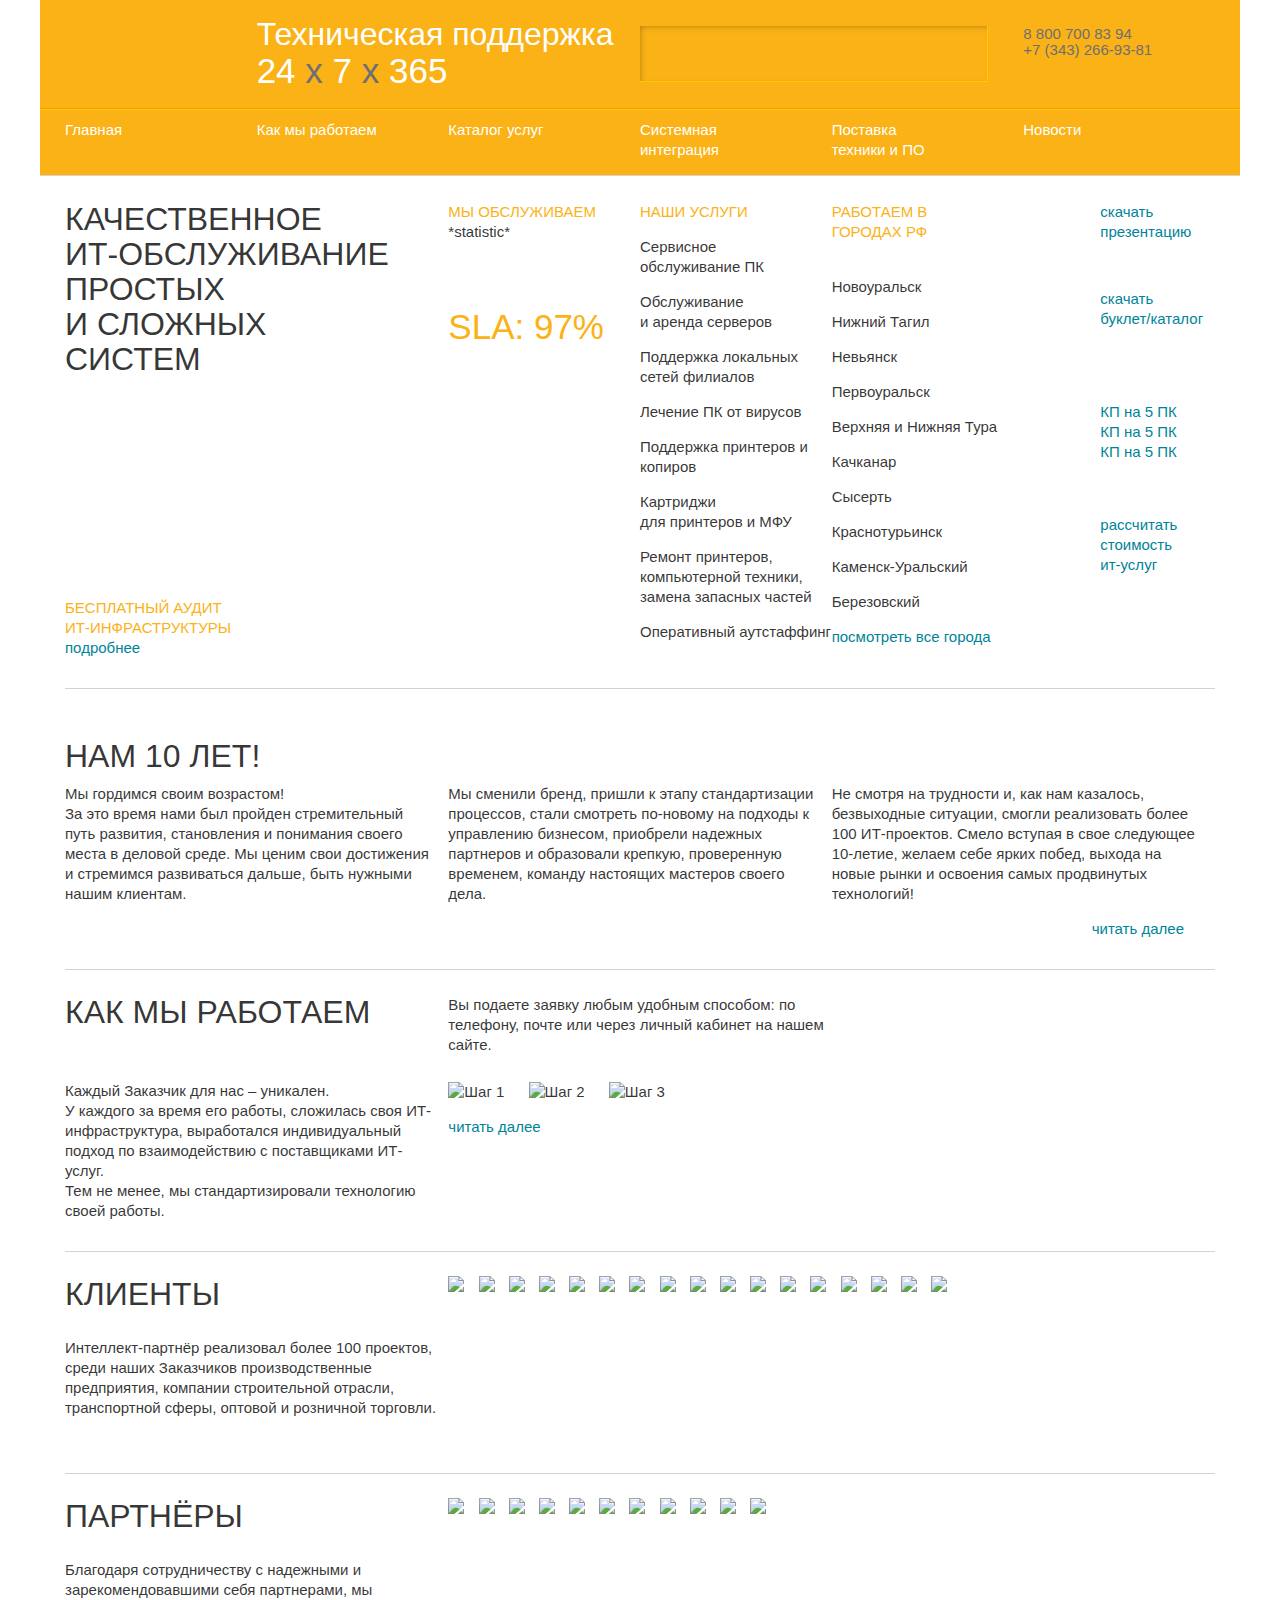
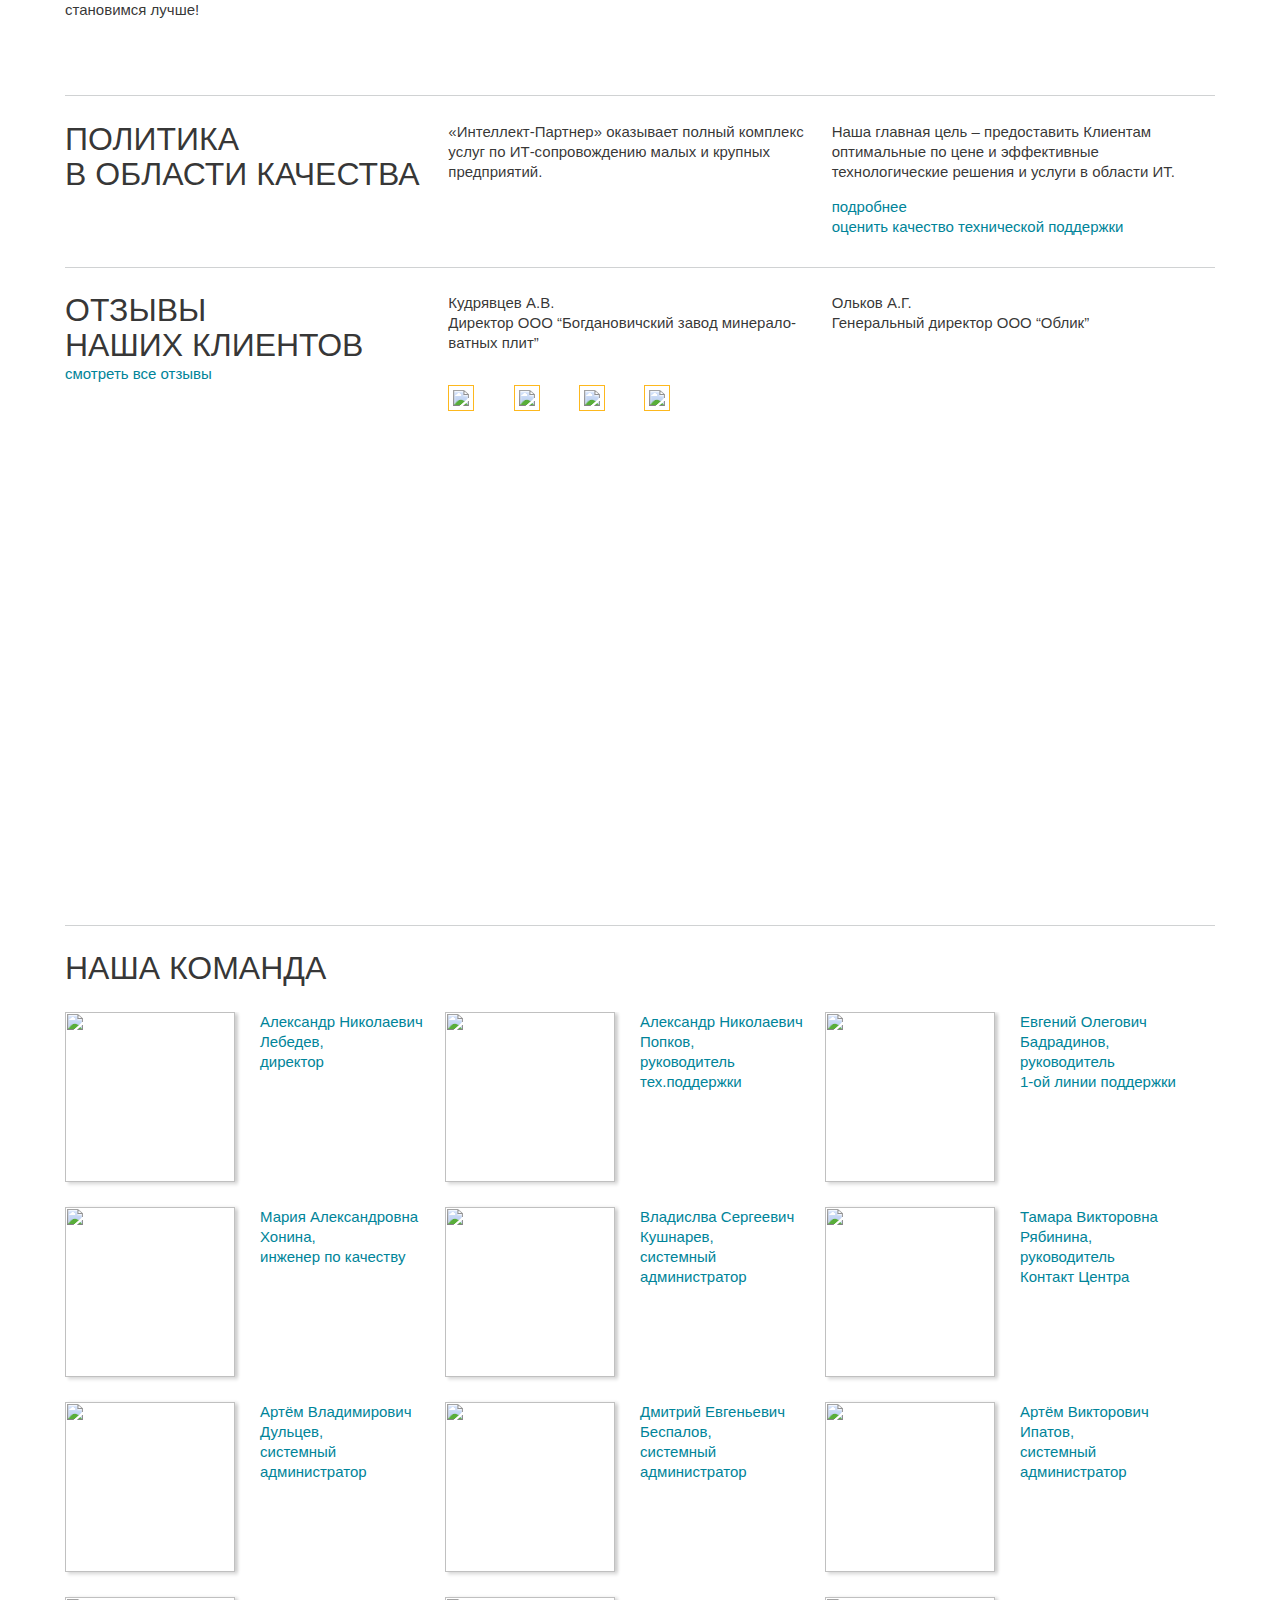
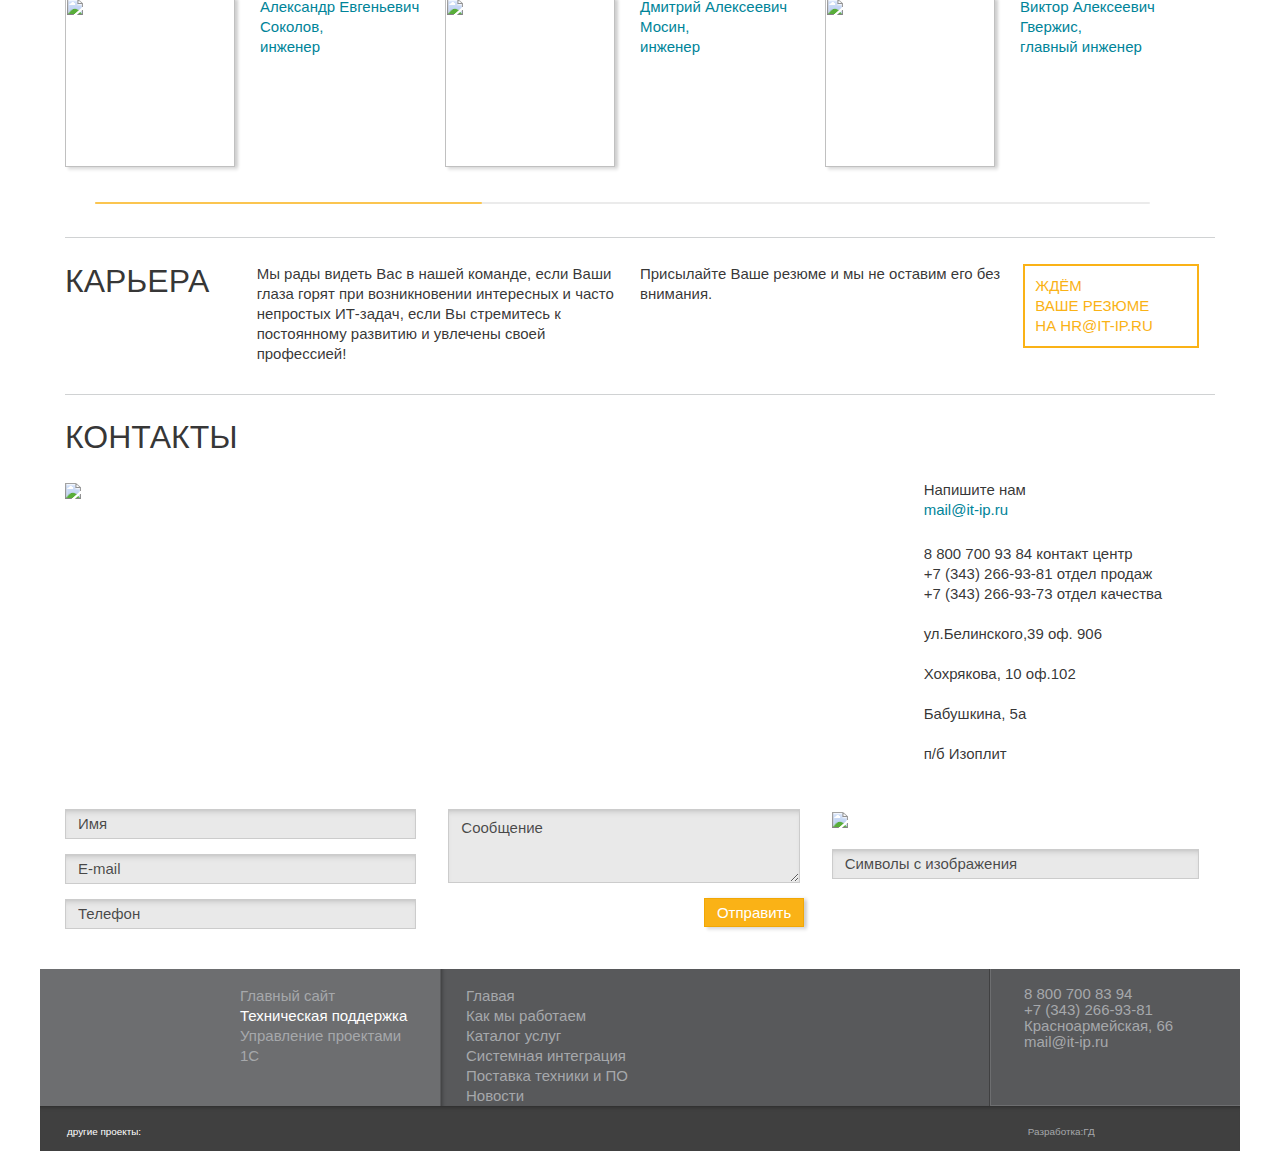
==== index.html @ 688768b2 "test_commit" ====
<!DOCTYPE html>
<html lang="RU">
<head>
  <meta charset="UTF-8">
  <meta name="description" content="">
  <meta name="author" content="">
  <title>It-Ip. Техническая поддержка</title>
  <link rel="shortcut icon" href="">
  <link rel="stylesheet" href="css/bootstrap.css">
  <link rel="stylesheet" href="css/jquery.mCustomScrollbar.css">
  <link rel="stylesheet" href="css/style.css">
  <link rel="stylesheet" href="http://maxcdn.bootstrapcdn.com/font-awesome/4.3.0/css/font-awesome.min.css">
  <link rel="stylesheet" href="css/lightbox.css">

  <!--[if IE]>
    <script src="https://cdn.jsdelivr.net/html5shiv/3.7.2/html5shiv.min.js"></script>
    <script src="https://cdn.jsdelivr.net/respond/1.4.2/respond.min.js"></script>
  <![endif]-->
</head>
<body>
<section>
<div class="container header">
 <div class="row">
   <div class="col-xs-2">
     <div class="logo"><a href=""><img src="img/logo.svg" alt=""></a></div>
   </div>
   <div class="col-xs-4">
    <div class="tittle_site">
     <h2>Техническая поддержка</h2>
     <h1>24 <span class="gray">x</span> 7 <span class="gray">x</span> 365</h1>
     </div>
   </div>
   <div class="col-xs-4">
     <div class="header_log"></div>
   </div>
   <div class="col-xs-2 gray">
     <div class="header_contacts">
        8 800 700 83 94<br>
        +7 (343) 266-93-81
     </div>
     <div class="header_social">
      <ul class="list-inline">
        <li><a class="icon_top" id="vk_top" href="https://vk.com/itipartner"></a></li>
        <li><a class="icon_top" id="fb_top" href="https://www.facebook.com/itip.partner"></a></li>
        <li><a class="icon_top" id="tw_top"  href="https://twitter.com/itipartner"></a></li>
      </ul>
   </div>
   </div>
 </div>
 </div> 
</section>
<nav>
 <div class="container navigation">
   <div class="row">
     <div class="col-xs-2"><a href="#">Главная</a></div>
     <div class="col-xs-2"><a href="#">Как мы работаем</a></div>
     <div class="col-xs-2"><a href="#">Каталог услуг</a></div>
     <div class="col-xs-2"><a href="#">Системная<br> интеграция</a></div>
     <div class="col-xs-2"><a href="#">Поставка <br> техники и ПО</a></div>
     <div class="col-xs-2"><a href="#">Новости</a></div>
   </div>
 </div>
</nav>
<main>
  <div class="container main_content ">
    <div class="row line">
      <div class="col-xs-4">
        <h2 class="text-uppercase">
          <span class="rotate">качественное, оперативное, умное, комплексное, быстрое</span><br>
          ит-обслуживание<br>
          простых <br>
          и сложных <br>
          систем<br>
       </h2>
       <div class="monitors"></div>
         <p class="text-uppercase gold">Бесплатный аудит<br>ИТ-Инфраструктуры<br>
            
      </p><a href="#">подробнее</a>
      </div>
      <div class="col-xs-2 we_service">
<!--       Веб метод, подставляющий количество организаций и т.д.-->
        
        <div class="tip">
          <p class="gold" class="pull-left"> МЫ ОБСЛУЖИВАЕМ
            <a href="#" data-trigger="focus" tabindex="0" role="button"  data-toggle="popover" data-placement="bottom" title="Заголовок" data-content="И тут будет текст, посвященный тыры пыры"><img src="img/question.png" alt=""></a>
          </p>
 
        </div>
        *statistic*
        <div class="tip"> 
          <h1 class="gold pull-left">SLA: 97% 
            <a href="#" data-trigger="focus" tabindex="0" role="button"  data-toggle="popover" data-placement="bottom" title="Мы работаем на основе норм и стандартов SLA -" data-content="правообразующего документа, закрепляющего партнерство между клиентом и поставщиком услуг."><img src="img/question.png" alt=""></a>
          </h1>
          
        </div> 
      </div>
      <div class="col-xs-2 our_services">
        <p class="text-uppercase gold"> наши услуги</p>
        <ul class="list-unstyled">
          <li>Сервисное<br> обслуживание ПК </li>
          <li>
          Обслуживание<br> и аренда серверов 
          </li>
          <li>Поддержка локальных<br>сетей филиалов</li>
          <li>Лечение ПК от вирусов </li>
          <li>Поддержка принтеров и копиров </li>
          <li>Картриджи<br> для принтеров и МФУ</li>
          <li>Ремонт принтеров, компьютерной техники,<br> замена запасных частей</li>
          <li>Оперативный аутстаффинг</li>
        </ul>
      </div>
      <div class="col-xs-2">
        <div class="our_cities">
         <p class="text-uppercase gold">Работаем в<br> городах РФ  </p><br>
          <ul class="list-unstyled">
            <li>Новоуральск</li> 
            <li>Нижний Тагил</li> 
            <li>Невьянск</li> 
            <li>Первоуральск</li> 
            <li>Верхняя и Нижняя Тура</li>
            <li>Качканар</li> 
            <li>Сысерть</li> 
            <li>Краснотурьинск</li> 
            <li>Каменск-Уральский</li>
            <li>Березовский</li>
            <li><a href="#">посмотреть все города</a></li>           
          </ul>
        </div>
      </div>
      <div class="col-xs-2">
        <div class="offers_links">
          <div class="row">
            <div id="dwn_pres"></div>
            <a href="#">скачать<br> презентацию</a>
          </div>
          <div class="row dwn_text">
            <div id="dwn_ctlg"></div>
            <a href="#">скачать<br> буклет/каталог</a>
          </div>
          <div class="row dwn_text">
            <div id="dwn_kp"></div>
            <a href="#">КП на 5 ПК</a><br>
            <a href="#">КП на 5 ПК</a><br>
            <a href="#">КП на 5 ПК</a>
          </div>
          <div class="row dwn_text">
            <div id="dwn_calc"></div>
            <a href="calc.html">рассчитать<br>стоимость<br> ит-услуг</a>
          </div>
        </div>
      </div>  
    </div>
  </div>
  <div class="container">
    <div class="row main_content">
      <div class="col-xs-12">
        <h2 class="text-uppercase" style="padding-bottom:10px;">Нам 10 лет!</h2>
      </div> 
      <div class="row line">
        <div class="col-xs-4 gutter-right" >
        <p>Мы гордимся своим возрастом! <br>
За это время нами был пройден стремительный путь развития, становления и понимания своего места в деловой среде. Мы ценим свои достижения и стремимся развиваться дальше, быть нужными нашим клиентам.</p>
      </div>
      <div class="col-xs-4 gutter-right" >
        <p>Мы сменили бренд, пришли к этапу стандартизации процессов, стали смотреть по-новому на подходы к управлению бизнесом, приобрели надежных партнеров и образовали крепкую, проверенную временем, команду настоящих мастеров своего дела.</p>
      </div>
      <div class="col-xs-4 gutter-right">
        <p>Не смотря на трудности и, как нам казалось, 
безвыходные ситуации, смогли реализовать более 100 ИТ-проектов. Смело вступая в свое следующее 10-летие, желаем себе ярких побед, выхода на новые рынки и освоения самых продвинутых технологий!<br></p>
<p class="text-right read_next" style="margin-right: 15px;"><a href="#">читать далее</a></p>
          </div>
      </div>
    </div>
    <div class="row main_content">
      <div class="col-xs-4"><h2 class="text-uppercase">Как мы работаем</h2></div>
      <div class="col-xs-4"><p>Вы подаете заявку любым удобным способом: по телефону, 
почте или через личный кабинет на нашем сайте.</p></div>
    </div>
    <div class="row line">
      <div class="col-xs-4 gutter-right"><p>Каждый Заказчик для нас – уникален.<br> 
У каждого за время его работы, сложилась своя ИТ-инфраструктура, выработался индивидуальный подход по взаимодействию с поставщиками ИТ-услуг.<br> Тем не менее, мы стандартизировали технологию своей работы.</p>
      </div>
      <div class="col-xs-8">
       <div class="main_how_to">
          <img id="car" src="img/1-1.png" alt="Шаг 1">
          <img src="img/1-2.png" alt="Шаг 2">
          <img src="img/1-3.png" alt="Шаг 3">
       </div>
        <p class="read_next"><a href="#">читать далее</a></p>
      </div>
    </div>
    <div class="row main_content">
      <div class="col-xs-2">
        <h2 class="text-uppercase">Клиенты</h2>
      </div>
    </div>
    <div class="row line">
      <div class="col-xs-4">
        <p>Интеллект-партнёр реализовал более 100 проектов, среди наших Заказчиков производственные предприятия, компании строительной отрасли, транспортной сферы, оптовой и розничной торговли.</p>
      </div>
      <div class="col-xs-4">
        <div class="slider slider_small" class="content horizontal-images">
				<ul class="list-inline">
					<li><img src="img/clients/atomsk.png" /></li>
					<li><img src="img/clients/admin.png" /></li>
					<li><img src="img/clients/alba.png" /></li>
					<li><img src="img/clients/dm.png" /></li>
					<li><img src="img/clients/helios.png" /></li>
					<li><img src="img/clients/iz-s.png" /></li>
					<li><img src="img/clients/kanzler.png" /></li>
					<li><img src="img/clients/lux.png" /></li>
					<li><img src="img/clients/medlab.png" /></li>
					<li><img src="img/clients/metsnab.png" /></li>
					<li><img src="img/clients/omax.png" /></li>
					<li><img src="img/clients/sibur.png" /></li>
					<li><img src="img/clients/teplit.png" /></li>
					<li><img src="img/clients/tomasmunz.png" /></li>
					<li><img src="img/clients/topol-eko.png" /></li>
					<li><img src="img/clients/verno.png" /></li>
					<li><img src="img/clients/worldclass.png" /></li>
				</ul>
			</div>
      </div>
    </div>
    <div class="row main_content">
      <div class="col-xs-4">
        <h2 class="text-uppercase">Партнёры</h2>
      </div>
    </div>
    <div class="row line">
      <div class="col-xs-4">
        <p>Благодаря сотрудничеству с надежными и зарекомендовавшими себя партнерами, мы становимся лучше!</p>
      </div>
      <div class="col-xs-4">
        <div class="slider slider_small" class="content horizontal-images">
				<ul class="list-inline">
					<li><img src="img/partners/1c.png" /></li>
					<li><img src="img/partners/alfa.png" /></li>
					<li><img src="img/partners/beeline.png" /></li>
					<li><img src="img/partners/diadok.png" /></li>
					<li><img src="img/partners/grand.png" /></li>
					<li><img src="img/partners/kaspersky.png" /></li>
					<li><img src="img/partners/krona.png" /></li>
					<li><img src="img/partners/nag.png" /></li>
					<li><img src="img/partners/oracle.png" /></li>
					<li><img src="img/partners/skb.png" /></li>
					<li><img src="img/partners/yandex.png" /></li>
				</ul>
			</div>
      </div>
    </div>
    <div class="row main_content line">
      <div class="col-xs-4">
        <h2 class="text-uppercase">Политика <br> в области качества</h2>
      </div>
      <div class="col-xs-4 gutter-right"><p>«Интеллект-Партнер» оказывает полный комплекс услуг по ИТ-сопровождению малых и крупных предприятий.</p></div>
      <div class="col-xs-4 gutter-right"><p>Наша главная цель – предоставить Клиентам оптимальные по цене и эффективные технологические решения и услуги в области ИТ.<br> </p>
  <p class="read_next">
  <a href="#">подробнее</a><br> 
  <a href="#">оценить качество технической поддержки</a>
    </p></div>
    </div>
    <div class="row ">
      <div class="col-xs-4">
        <h2 class="text-uppercase">Отзывы <br> наших клиентов<br></h2>
        <p><a href="#">смотреть все отзывы</a></p>
      </div>
      <div class="col-xs-4">
        <p>Кудрявцев А.В.<br>Директор ООО “Богдановичский завод минерало-ватных плит”</p>
      </div>
      <div class="col-xs-4">
        <p>Ольков А.Г.<br>Генеральный директор ООО “Облик”</p>
      </div>
    </div>
      <div class="row line">
<!--       <div class="col-xs-4"></div>-->
      <div class="col-xs-4" ></div>
            <div class="col-xs-4">
        <div class="slider slider_big" class="content horizontal-images">
				<ul class="list-inline">
					<li><a href="img/pic/BZMP_big.jpg" data-lightbox="image-1"><img src="img/pic/BZMP.jpg" class="img-thumbnail"></a></li>
					<li><a href="/img/pic/TB_big.jpg" data-lightbox="image-1"><img src="img/pic/TB.jpg" class="img-thumbnail"></a></li>
					<li><a href="img/pic/BZMP_big.jpg" data-lightbox="image-1"><img src="img/pic/BZMP.jpg" class="img-thumbnail"></a></li>
					<li><a href="/img/pic/TB_big.jpg" data-lightbox="image-1"><img src="img/pic/TB.jpg" class="img-thumbnail"></a></li>
				</ul>
			</div>
      </div>
      
     </div>
    <div class="row main_content">
      <div class="col-xs-4"><h2 class="text-uppercase">Наша команда</h2></div>         
    </div>
<!--------------------WORKERS-------------->
    <div class="row line">
     <div class="col-xs-12">
      <div class="slider slider_biggest" class="content horizontal-images">
             
        <table class="table">
        <tr>
             <td>
              <div class="team">
                <div class="team_photo">
                  <img src="img/photo/leb.jpg">
                </div>
                <div class="team_name">
                  <p><a href="">Александр Николаевич<br>Лебедев,<br>директор</a>
                  </p>
                </div>
              </div>
              <div class="team">
                <div class="team_photo">
                  <img src="img/photo/hon.jpg">
                </div>
                <div class="team_name">
                  <p><a href="">Мария Александровна<br>Хонина,<br>инженер по качеству</a>
                  </p>
                </div>
              </div>
              <div class="team">
                <div class="team_photo">
                  <img src="img/photo/dul.jpg">
                </div>
                <div class="team_name">
                  <p><a href="">Артём Владимирович<br>Дульцев,<br>системный <br> администратор</a>
                  </p>
                </div>
              </div>
              <div class="team">
                <div class="team_photo">
                  <img src="img/photo/sok.jpg">
                </div>
                <div class="team_name">
                  <p><a href="">Александр Евгеньевич<br>Соколов,<br>инженер</a>
                  </p>
                </div>
              </div>
            </td>        
            <td>
            <div class="team">
              <div class="team_photo">
                <img src="img/photo/pop.jpg">
              </div>
              <div class="team_name">
                <p><a href="">Александр Николаевич<br>Попков,<br>руководитель<br> тех.поддержки</a>
                </p>
              </div>
            </div>
            <div class="team">
              <div class="team_photo">
                <img src="img/photo/kus.jpg">
              </div>
              <div class="team_name">
                <p><a href="">Владислва Сергеевич<br>Кушнарев,<br>системный <br> администратор</a>
                </p>
              </div>
            </div>
            <div class="team">
              <div class="team_photo">
                <img src="img/photo/bespal.jpg">
              </div>
              <div class="team_name">
                <p><a href="">Дмитрий Евгеньевич<br>Беспалов,<br>системный <br> администратор</a>
                </p>
              </div>
            </div>
            <div class="team">
              <div class="team_photo">
                <img src="img/photo/mos.jpg">
              </div>
              <div class="team_name">
                <p><a href="">Дмитрий Алексеевич<br>Мосин,<br>инженер</a>
                </p>
              </div>
            </div>
          </td>
          <td>
            <div class="team">
              <div class="team_photo">
                <img src="img/photo/bad.jpg">
              </div>
              <div class="team_name">
                <p><a href="">Евгений Олегович<br>Бадрадинов,<br>руководитель<br> 1-ой линии поддержки</a>
                </p>
              </div>
            </div>
            <div class="team">
              <div class="team_photo">
                <img src="img/photo/rya.jpg">
              </div>
              <div class="team_name">
                <p><a href="">Тамара Викторовна<br>Рябинина,<br>руководитель<br> Контакт Центра</a>
                </p>
              </div>
            </div>
            <div class="team">
              <div class="team_photo">
                <img src="img/photo/ipa.jpg">
              </div>
              <div class="team_name">
                <p><a href="">Артём Викторович<br>Ипатов,<br>системный<br> администратор</a>
                </p>
              </div>
            </div>
            <div class="team">
              <div class="team_photo">
                <img src="img/photo/gve.jpg">
              </div>
              <div class="team_name">
                <p><a href="">Виктор Алексеевич<br>Гвержис,<br>главный инженер</a>
                </p>
              </div>
            </div>
          </td>
          <td>
            <div class="team">
              <div class="team_photo">
                <img src="img/photo/tim.jpg">
              </div>
              <div class="team_name">
                <p><a href="">Антон Сергеевич<br>Тимонин,<br>инженер</a>
                </p>
              </div>
            </div>
            <div class="team">
              <div class="team_photo">
                <img src="img/photo/bah.jpg">
              </div>
              <div class="team_name">
                <p><a href="">Флорид Аскатович<br>Бахтияров,<br>водитель IT-IP-мобиля</a>
                </p>
              </div>
            </div>
            <div class="team">
              <div class="team_photo">
                <img src="img/photo/gra.jpg">
              </div>
              <div class="team_name">
                <p><a href="">Андрей Сергеевич<br>Грачев,<br>системный<br> администратор</a>
                </p>
              </div>
            </div>
            <div class="team">
              <div class="team_photo">
                <img src="img/photo/erm.jpg">
              </div>
              <div class="team_name">
                <p><a href="">Александр Владимирович<br>Ермоленко,<br>системный <br>администратор</a>
                </p>
              </div>
            </div>
          </td>
          <td>
            <div class="team">
              <div class="team_photo">
                <img src="img/photo/bul.jpg">
              </div>
              <div class="team_name">
                <p><a href="">Максим Сергеевич<br>Булатов,<br>системный<br> администратор</a>
                </p>
              </div>
            </div>
            <div class="team">
              <div class="team_photo">
                <img src="img/photo/kur.jpg">
              </div>
              <div class="team_name">
                <p><a href="">Наталия Леонидовна<br>Курочкина,<br>менеджер</a>
                </p>
              </div>
            </div>
            <div class="team">
              <div class="team_photo">
                <img src="img/photo/krae.jpg">
              </div>
              <div class="team_name">
                <p><a href="">Данил Сергеевич<br>Краев,<br>системный<br> администратор</a>
                </p>
              </div>
            </div>
            <div class="team">
              <div class="team_photo">
                <img src="img/photo/mezh.jpg">
              </div>
              <div class="team_name">
                <p><a href="">Сергей Балаудинович <br>Межидов,<br>системный<br> администратор</a>
                </p>
              </div>
            </div>
          </td>
          <td>
            <div class="team">
              <div class="team_photo">
                <img src="img/photo/push.jpg">
              </div>
              <div class="team_name">
                <p><a href="">Юлия Рудольфовна<br>Пушкина,<br>заместитель главного <br>бухгалтера</a>
                </p>
              </div>
            </div>
            <div class="team">
              <div class="team_photo">
                <img src="img/photo/kra.jpg">
              </div>
              <div class="team_name">
                <p><a href="">Андрей Алексеевич<br>Красулин,<br>системный<br> администратор</a>
                </p>
              </div>
            </div>
            <div class="team">
              <div class="team_photo">
                <img src="img/no_face.png">
              </div>
              <div class="team_name">
                <p><a href="">Игорь Александрович<br>Русаков,<br>инженер</a>
                </p>
              </div>
            </div>
            <div class="team">
              <div class="team_photo">
                <img src="img/photo/alexeeva.jpg">
              </div>
              <div class="team_name">
                <p><a href="">Ирина Владимировна<br>Алексеева,<br>менеджер по продажам</a>
                </p>
              </div>
            </div>
          </td>
          <td>
            <div class="team">
              <div class="team_photo">
                <img src="img/photo/karp.jpg">
              </div>
              <div class="team_name">
                <p><a href="">Игорь Иванович<br>Карпенко,<br>коммерческий директор</a>
                </p>
              </div>
            </div>
            <div class="team">
              <div class="team_photo">
                <img src="img/photo/shap.jpg">
              </div>
              <div class="team_name">
                <p><a href="">Денис Александрович<br>Шапилов,<br>системный<br> администратор</a>
                </p>
              </div>
            </div>
            <div class="team">
              <div class="team_photo">
                <img src="img/photo/uso.jpg">
              </div>
              <div class="team_name">
                <p><a href="">Илья Дмитриевич<br>Усольцев,<br>менеджер по продажам</a>
                </p>
              </div>
            </div>
            <div class="team">
              <div class="team_photo">
                <img src="img/photo/nuzh.jpg">
              </div>
              <div class="team_name">
                <p><a href="">Наталья Олеговна<br>Нуждина,<br>оператор<br> Контакт Центра</a>
                </p>
              </div>
            </div>
          </td>
          <td>
            <div class="team">
              <div class="team_photo">
                <img src="img/photo/gor.jpg">
              </div>
              <div class="team_name">
                <p><a href="">Екатерина Петровна<br>Горланова,<br>оператор<br> Контакт Центра</a>
                </p>
              </div>
            </div>
          </td>
          
        </tr>
      </table>
            
      </div>
      </div>     
    </div>
    <div class="row main_content line">
      <div class="col-xs-2">
        <h2 class="text-uppercase">Карьера</h2>
      </div>
      <div class="col-xs-4 gutter-right">
        <p>Мы рады видеть Вас в нашей команде, если Ваши
глаза горят при возникновении интересных и часто непростых ИТ-задач, если Вы стремитесь к постоянному развитию и увлечены своей профессией!</p>
      </div>
      <div class="col-xs-4 gutter-right">
        <p>Присылайте Ваше резюме и мы не оставим его без внимания.</p>
      </div>
      <div class="col-xs-2 gutter-right">
        <div class="resume_border">
          <div class="text-uppercase">
            <a class="gold" href="mailto:hr@it-ip.ru">
              ЖДЁМ <br>
      ВАШЕ РЕЗЮМЕ <br>
      НА HR@IT-IP.RU
            </a>
          </div>
        </div>
      </div>
    </div>
    <div class="row main_content">
      <div class="col-xs-4">
        <h2 class="text-uppercase">Контакты</h2>
      </div>
      </div>
      <div class="row">
        <div class="col-xs-8">
          <img src="img/map.jpg">
        </div>
        <div class=" col-xs-4">
         <div class="row">
            <div id="mailto_img"></div>
            <p>Напишите нам <br><a href="mailto:mail@it-ip.ru">mail@it-ip.ru</a></p>
          </div>
          <div class="row">
            <div id="tel_img"></div>
            <div class="  col-xs-8">
            <p>
              8 800 700 93 84  контакт центр<br>
              +7 (343) 266-93-81 отдел продаж<br>
              +7 (343) 266-93-73 отдел качества<br><br>
            </p>
            </div>
          </div>
          <div class="row">
            <div id="adresses_img"></div>
            <div class=" col-xs-8">
            <p>ул.Белинского,39 оф. 906<br><br></p>
            <p>Хохрякова, 10 оф.102<br><br></p>
            <p>Бабушкина, 5а<br><br></p>
            <p>п/б Изоплит<br><br></p>
            </div>
          </div>
        </div>
      </div>
      <div class="row main_content">
        <div class="col-xs-4">
          <form class="form-horizontal">
            <div class="form-group">
              <div class="col-xs-11">
                <input type="text" class="form-control" id="inputName1" placeholder="Имя">
              </div>
            </div>
            <div class="form-group">
              <div class="col-xs-11">
                <input type="e-mail" class="form-control" id="inputEmail1" placeholder="E-mail">
              </div>
            </div>
            <div class="form-group">
              <div class="col-xs-11">
                <input type="tel" class="form-control" id="inputTel1" placeholder="Телефон">
              </div>
            </div>
          </form>
        </div>
        <form class="form-horizontal">
        <div class="col-xs-4">
         <div class="form-group">
           <div class="col-xs-11">
            <textarea class="form-control" rows="4" placeholder="Сообщение"></textarea>
           </div>
         </div>
         <div class="form-group">
           <div class="col-xs-offset-8 col-xs-4">
            <button type="submit" class="btn btn-warning">Отправить</button>
           </div>
         </div>
        </div>
        </form>
        <form class="form-horizontal">
        <div class="col-xs-4 ">
           <div class="col-xs-12 gutter-right">
             <div class="capt">
              <img src="img/capt.png" width="383px">
             </div>
           </div>
         <div class="form-group">
           <div class="col-xs-12 gutter-right">
            <input type="text" class="form-control" id="inputText2" placeholder="Символы с изображения">
           </div>
         </div>
        </div>
        </form>
      </div>
    </div>
</main>
<footer>
 <div class="row">
  <div class="container footer_col1 pull-left">
   <div class="col-xs-6">
    <div class="logo"><a href=""><img src="img/logo.svg" alt=""></a></div>
   </div>
   <div class="col-xs-6">
    <ul class="list-unstyled">
      <li><a href="#">Главный сайт</a></li>
      <li><span class="white">Техническая поддержка</span></li>
      <li><a href="#">Управление проектами</a></li>
      <li><a href="#">1С</a></li>
    </ul>
   </div>
  </div>
  <div class="container footer_col2 pull-left">
    <div class="col-xs-12">
    <ul class="list-unstyled">
      <li><span class="white"><a href="#">Главая</a></span></li>
      <li><a href="#">Как мы работаем</a></li>
      <li><a href="#">Каталог услуг</a></li>
      <li><a href="#">Системная интеграция</a></li>
      <li><a href="#">Поставка техники и ПО</a></li>
      <li><a href="#">Новости</a></li>
    </ul>
   </div>
   </div>
   <div class="container footer_col4 pull-left">
       <div class="col-xs-12">
     <div class="footer_contacts">
       <p>
          8 800 700 83 94<br>
          +7 (343) 266-93-81 <br>
          Красноармейская, 66 <br>
          <a href="mailto:mail@it-ip.ru">mail@it-ip.ru</a>
        </p>
     </div>
     <ul class="list-inline">
        <li><a class="icon_bottom" id="vk_bottom" href="https://vk.com/itipartner"></a></li>
        <li><a class="icon_bottom" id="fb_bottom" href="https://www.facebook.com/itip.partner"></a></li>
        <li><a class="icon_bottom" id="tw_bottom"  href="https://twitter.com/itipartner"></a></li>
      </ul>
   </div>
   </div>
   </div>
   <div class="row footer_col3">
     <div class="col-xs-1">
      <small>другие проекты:</small>
     </div>
     <div class="col-xs-4">
       <ul class="list-inline">
         <li><a href="#"><img id="my3d" src="img/my3d.svg" alt=""></a></li>
         <li><a href="#"><img id="polycopy" src="img/polyprint.svg" alt=""></a></li>
       </ul>
     </div>
     <div class="col-xs-offset-10">
       <small id="gd"><a href="#">Разработка:ГД</a></small>
     </div>
   </div>
</footer>
  <script src="js/jquery-1.11.2.min.js"></script>
  <script src="js/bootstrap.min.js"></script>  
  <script src="js/jquery.mCustomScrollbar.concat.min.js"></script>
  <script src="js/jquery.placeholder.min.js"></script>
  <script src="js/jquery.simple-text-rotator.min.js"></script>
  <script src="js/lightbox.min.js"></script>
  <script src="js/main.js"></script>
</body>
</html>
---- css/style.css ----
/*****************ROTATING TEXT PLUGIN CSS****************/
.rotating {
  display: inline-block;
  -webkit-transform-style: preserve-3d;
  -moz-transform-style: preserve-3d;
  -ms-transform-style: preserve-3d;
  -o-transform-style: preserve-3d;
  transform-style: preserve-3d;
  -webkit-transform: rotateX(0) rotateY(0) rotateZ(0);
  -moz-transform: rotateX(0) rotateY(0) rotateZ(0);
  -ms-transform: rotateX(0) rotateY(0) rotateZ(0);
  -o-transform: rotateX(0) rotateY(0) rotateZ(0);
  transform: rotateX(0) rotateY(0) rotateZ(0);
  -webkit-transition: 0.5s;
  -moz-transition: 0.5s;
  -ms-transition: 0.5s;
  -o-transition: 0.5s;
  transition: 0.5s;
}

.rotating.flip {
  position: relative;
}

.rotating .front, .rotating .back {
  left: 0;
  top: 0;
  -webkit-backface-visibility: hidden;
  -moz-backface-visibility: hidden;
  -ms-backface-visibility: hidden;
  -o-backface-visibility: hidden;
  backface-visibility: hidden;
}

.rotating .front {
  position: absolute;
  display: inline-block;
  -webkit-transform: translate3d(0,0,1px);
  -moz-transform: translate3d(0,0,1px);
  -ms-transform: translate3d(0,0,1px);
  -o-transform: translate3d(0,0,1px);
  transform: translate3d(0,0,1px);
}

.rotating.flip .front {
  z-index: 1;
}

.rotating .back {
  display: block;
  opacity: 0;
}

.rotating.spin {
  -webkit-transform: rotate(360deg) scale(0);
  -moz-transform: rotate(360deg) scale(0);
  -ms-transform: rotate(360deg) scale(0);
  -o-transform: rotate(360deg) scale(0);
  transform: rotate(360deg) scale(0);
}



.rotating.flip .back {
  z-index: 2;
  display: block;
  opacity: 1;
  
  -webkit-transform: rotateY(180deg) translate3d(0,0,0);
  -moz-transform: rotateY(180deg) translate3d(0,0,0);
  -ms-transform: rotateY(180deg) translate3d(0,0,0);
  -o-transform: rotateY(180deg) translate3d(0,0,0);
  transform: rotateY(180deg) translate3d(0,0,0);
}

.rotating.flip.up .back {
  -webkit-transform: rotateX(180deg) translate3d(0,0,0);
  -moz-transform: rotateX(180deg) translate3d(0,0,0);
  -ms-transform: rotateX(180deg) translate3d(0,0,0);
  -o-transform: rotateX(180deg) translate3d(0,0,0);
  transform: rotateX(180deg) translate3d(0,0,0);
}

.rotating.flip.cube .front {
  -webkit-transform: translate3d(0,0,100px) scale(0.9,0.9);
  -moz-transform: translate3d(0,0,100px) scale(0.85,0.85);
  -ms-transform: translate3d(0,0,100px) scale(0.85,0.85);
  -o-transform: translate3d(0,0,100px) scale(0.85,0.85);
  transform: translate3d(0,0,100px) scale(0.85,0.85);
}

.rotating.flip.cube .back {
  -webkit-transform: rotateY(180deg) translate3d(0,0,100px) scale(0.9,0.9);
  -moz-transform: rotateY(180deg) translate3d(0,0,100px) scale(0.85,0.85);
  -ms-transform: rotateY(180deg) translate3d(0,0,100px) scale(0.85,0.85);
  -o-transform: rotateY(180deg) translate3d(0,0,100px) scale(0.85,0.85);
  transform: rotateY(180deg) translate3d(0,0,100px) scale(0.85,0.85);
}

.rotating.flip.cube.up .back {
  -webkit-transform: rotateX(180deg) translate3d(0,0,100px) scale(0.9,0.9);
  -moz-transform: rotateX(180deg) translate3d(0,0,100px) scale(0.85,0.85);
  -ms-transform: rotateX(180deg) translate3d(0,0,100px) scale(0.85,0.85);
  -o-transform: rotateX(180deg) translate3d(0,0,100px) scale(0.85,0.85);
  transform: rotateX(180deg) translate3d(0,0,100px) scale(0.85,0.85);
}

/*****************CONSTANTS************/

@font-face {
  font-family: 'CirceWebLight';
  src: url('../fonts/CRC35__W.eot');
  src: url('../fonts/CRC35__W.eot?#iefix') format('embedded-opentype'), url('../fonts/CRC35__W.woff') format('woff'), url('../fonts/CRC35__W.ttf') format('truetype'), url('../fonts/CRC35__W.svg#CirceWeb-Light') format('svg');
  font-weight: normal;
  font-style: normal;
}

@font-face {
  font-family: 'CirceWebBold';
  src: url('../fonts/CRC65__W.eot');
  src: url('../fonts/CRC65__W.eot?#iefix') format('embedded-opentype'), url('../fonts/CRC65__W.woff') format('woff'), url('../fonts/CRC65__W.ttf') format('truetype'), url('../fonts/CRC65__W.svg#CirceWeb-Bold') format('svg');
  font-weight: normal;
  font-style: normal;
}

body {
  font-family: 'CirceWebLight', sans-serif;
  font-weight: normal;
  line-height: 20px;
}
a{
  color: #008499; !important
}

.container {
  width: 1200px !important;
  padding-left: 25px;
  padding-right: 25px;
}
td, th {
  display: table-cell;
  vertical-align: top;
}
ul:before{
  margin: 0em;
}
.gray {
  color: #6f6f73;
}

.gold {
  color: #fab216;
}

.blue {
  color: #008499;
}

.white {
  color: #fff;
}

.media-object {
  padding-left: 12px;
  box-shadow: 3px 3px 3px 0px rgba(0, 0, 0, 0.1), 3px 0 3px 0px rgba(0, 0, 0, 0.1);
}
/*********POPOVER STYLES**********/
.popover, .popover-title{
  border-radius: 0px;
  color:black;
  font-size: 12px;
}
.tip .popover {
  left: 0 !important;
}
.popover-title{
  font-weight: 700;
  border-bottom: none;
}
.tip a{ 
  display: inline-block;
  color: #6f6f73;
  font-size: 15px;;
  vertical-align: top;
}

button {
  box-shadow: 3px 3px 3px 0px rgba(0, 0, 0, 0.1), 3px 0 3px 0px rgba(0, 0, 0, 0.1);
}
.btn-custom1{
  color: #333333;
}
.glyphicon-menu-left{
  vertical-align: middle;
}
/*************INPUT PADDING FIX***************/

.form-control::-webkit-input-placeholder {
  padding-top: 4px
}

.form-control::-moz-placeholder {
  padding-top: 4px
}

.form-control:-ms-input-placeholder {
  padding-top: 4px
}
/**********NO GUTTER SNIPPET*************/

.no-gutter > [class*='col-'] {
  padding-right: 0;
  padding-left: 0;
}
/********************CHECKBOX CODE*******************/
.checkbox {
  padding-left: 20px;
}
.checkbox label {
  display: inline-block;
  vertical-align: middle;
  position: relative;
  padding-left: 5px;
}
.checkbox label::before {
  content: "";
  display: inline-block;
  position: absolute;
  width: 17px;
  height: 17px;
  left: 0;
  margin-left: -20px;
  border: 1px solid #cccccc;
  border-radius: 3px;
  background-color: #fff;
  -webkit-transition: border 0.15s ease-in-out, color 0.15s ease-in-out;
  -o-transition: border 0.15s ease-in-out, color 0.15s ease-in-out;
  transition: border 0.15s ease-in-out, color 0.15s ease-in-out;
}
.checkbox label::after {
  display: inline-block;
  position: absolute;
  width: 16px;
  height: 16px;
  left: 0;
  top: 0;
  margin-left: -20px;
  padding-left: 3px;
  padding-top: 1px;
  font-size: 11px;
  color: #555555;
}
.checkbox input[type="checkbox"] {
  opacity: 0;
  z-index: 1;
}
.checkbox input[type="checkbox"]:focus + label::before {
  outline: thin dotted;
  outline: 5px auto -webkit-focus-ring-color;
  outline-offset: -2px;
}
.checkbox input[type="checkbox"]:checked + label::after {
  font-family: 'FontAwesome';
  content: "\f00c";
}
.checkbox input[type="checkbox"]:disabled + label {
  opacity: 0.65;
}
.checkbox input[type="checkbox"]:disabled + label::before {
  background-color: #eeeeee;
  cursor: not-allowed;
}
.checkbox.checkbox-circle label::before {
  border-radius: 50%;
}
.checkbox.checkbox-inline {
  margin-top: 0;
}
.checkbox-primary input[type="checkbox"]:checked + label::before {
  background-color: #337ab7;
  border-color: #337ab7;
  
}
.checkbox-primary input[type="checkbox"]:checked + label::after {
  color: #fff;
}
.checkbox-danger input[type="checkbox"]:checked + label::before {
  background-color: #d9534f;
  border-color: #d9534f;
}
.checkbox-danger input[type="checkbox"]:checked + label::after {
  color: #fff;
}
.checkbox-info input[type="checkbox"]:checked + label::before {
  background-color: #5bc0de;
  border-color: #5bc0de;
}
.checkbox-info input[type="checkbox"]:checked + label::after {
  color: #fff;
}
.checkbox-warning input[type="checkbox"]:checked + label::before {
  background-color: #FAB216;
  border-color: #FAB216;
}
.checkbox-warning input[type="checkbox"]:checked + label::after {
  color: #fff;
}
.checkbox-success input[type="checkbox"]:checked + label::before {
  background-color: #5cb85c;
  border-color: #5cb85c;
}
.checkbox-success input[type="checkbox"]:checked + label::after {
  color: #fff;
}
.radio {
  padding-left: 20px;
}
.radio label {
  display: inline-block;
  vertical-align: middle;
  position: relative;
  padding-left: 5px;
}
.radio label::before {
  content: "";
  display: inline-block;
  position: absolute;
  width: 17px;
  height: 17px;
  left: 0;
  margin-left: -20px;
  border: 1px solid #cccccc;
  border-radius: 50%;
  background-color: #fff;
  -webkit-transition: border 0.15s ease-in-out;
  -o-transition: border 0.15s ease-in-out;
  transition: border 0.15s ease-in-out;
}
.radio label::after {
  display: inline-block;
  position: absolute;
  content: " ";
  width: 11px;
  height: 11px;
  left: 3px;
  top: 3px;
  margin-left: -20px;
  border-radius: 50%;
  background-color: #555555;
  -webkit-transform: scale(0, 0);
  -ms-transform: scale(0, 0);
  -o-transform: scale(0, 0);
  transform: scale(0, 0);
  -webkit-transition: -webkit-transform 0.1s cubic-bezier(0.8, -0.33, 0.2, 1.33);
  -moz-transition: -moz-transform 0.1s cubic-bezier(0.8, -0.33, 0.2, 1.33);
  -o-transition: -o-transform 0.1s cubic-bezier(0.8, -0.33, 0.2, 1.33);
  transition: transform 0.1s cubic-bezier(0.8, -0.33, 0.2, 1.33);
}
.radio input[type="radio"] {
  opacity: 0;
  z-index: 1;
}
.radio input[type="radio"]:focus + label::before {
  outline: thin dotted;
  outline: 5px auto -webkit-focus-ring-color;
  outline-offset: -2px;
}
.radio input[type="radio"]:checked + label::after {
  -webkit-transform: scale(1, 1);
  -ms-transform: scale(1, 1);
  -o-transform: scale(1, 1);
  transform: scale(1, 1);
}
.radio input[type="radio"]:disabled + label {
  opacity: 0.65;
}
.radio input[type="radio"]:disabled + label::before {
  cursor: not-allowed;
}
.radio.radio-inline {
  margin-top: 0;
}
.radio-primary input[type="radio"] + label::after {
  background-color: #337ab7;
}
.radio-primary input[type="radio"]:checked + label::before {
  border-color: #337ab7;
}
.radio-primary input[type="radio"]:checked + label::after {
  background-color: #337ab7;
}
.radio-danger input[type="radio"] + label::after {
  background-color: #d9534f;
}
.radio-danger input[type="radio"]:checked + label::before {
  border-color: #d9534f;
}
.radio-danger input[type="radio"]:checked + label::after {
  background-color: #d9534f;
}
.radio-info input[type="radio"] + label::after {
  background-color: #5bc0de;
}
.radio-info input[type="radio"]:checked + label::before {
  border-color: #5bc0de;
}
.radio-info input[type="radio"]:checked + label::after {
  background-color: #5bc0de;
}
.radio-warning input[type="radio"] + label::after {
  background-color: #f0ad4e;
}
.radio-warning input[type="radio"]:checked + label::before {
  border-color: #f0ad4e;
}
.radio-warning input[type="radio"]:checked + label::after {
  background-color: #f0ad4e;
}
.radio-success input[type="radio"] + label::after {
  background-color: #5cb85c;
}
.radio-success input[type="radio"]:checked + label::before {
  border-color: #5cb85c;
}
.radio-success input[type="radio"]:checked + label::after {
  background-color: #5cb85c;
}
input[type="checkbox"].styled:checked + label:after {
  font-family: 'FontAwesome';
  content: "\f00c";
}
input[type="checkbox"] .styled:checked + label::before {
  color: #fff;
}
input[type="checkbox"] .styled:checked + label::after {
  color: #fff;
}
/*******HEADER SECTION************/

.header {
  background-color: #FAB216;
  padding-top: 17px;
  padding-bottom: 17px;
  color: white;
  /*  Bottom Line   */
  border-bottom: #eda200 1px solid;
}

.logo {
  width: 105px;
  height: 65px;
}

.header_log {
  border-right: 1px solid #ffc800;
  border-bottom: 1px solid #ffc800;
  margin-top: 9px;
  width: 348px;
  height: 56px;
  box-shadow: inset 0 5px 10px -8px rgba(0, 0, 0, 0.5), inset 5px 0 10px -8px rgba(0, 0, 0, 0.5);
}

.header_contacts {
  padding-top: 9px;
  text-decoration: none;
  line-height: 16px;
}

.header_social {
  display: inline-block;
}

.icon_top {
  background-size: 19px 19px;
  display: block;
  height: 19px;
  width: 19px;
  margin-top: 5px;
}

#vk_top {
  background-image: url(../img/vk.svg);
}

#fb_top {
  background-image: url(../img/fb.svg);
}

#tw_top {
  background-image: url(../img/tw.svg);
}
/************NAV SECTION***************/

.navigation {
  border-top: 1px solid #ffc800;
  background-color: #FAB216;
  border-bottom: 1px solid #D0D2D3;
}

.navigation a {
  color: white;
  display: inline-block;
  margin-top: 10px;
  padding-bottom: 15px;
}
/***************MAIN CONTENT************************/

.main_content {
  margin-top: 25px;
  margin-bottom: 25px;
}

.monitors {
  background-image: url(../img/monitors.png);
  width: 260px;
  height: 170px;
  display: block;
  background-size: 260px 170px;
  margin-top: 25px;
  margin-bottom: 25px
}

.we_service h1 {
  padding-top: 66px;
}

.our_services li {
  padding-top: 15px;
}

.our_cities li {
  padding-top: 15px;
}

#dwn_pres,
#dwn_ctlg,
#dwn_kp,
#dwn_calc {
  display: block;
  float: left;
  margin-right: 15px;
  margin-bottom: 15px
}

.offers_links .row {
  margin-bottom: 30px;
}

#dwn_pres {
  background-image: url(../img/presentation_link.svg);
  background-size: 62px 42px;
  width: 62px;
  height: 42px;
}

#dwn_ctlg {
  background-image: url(../img/catalog_link.svg);
  background-size: 52px 68px;
  height: 68px;
  width: 52px;
}

#dwn_kp {
  background-image: url(../img/offers_link.svg);
  background-size: 52px 68px;
  height: 68px;
  width: 52px;
}

#dwn_calc {
  background-image: url(../img/calc.svg);
  background-size: 52px 68px;
  height: 68px;
  width: 52px;
}
.dwn_text{
  margin-left: 10px;
}

.line {
  border-top: 1px solid white;
  border-bottom: 1px solid #D0D2D3;
  padding-bottom: 30px;
}

.gutter-right {
  padding-right: 16px;
}

.main_how_to img {
  padding-right: 20px;
}

.resume_border {
  border: 2px solid #FAB216;
  padding: 10px;
}
.resume_border a{
  color:#FAB216;
}

#mailto_img,
#adresses_img,
#tel_img {
  display: block;
  float: left;
  margin: 0 25px 25px 25px;
}

#mailto_img {
  background-image: url(../img/mailto_img.svg);
  background-size: 42px 39px;
  height: 39px;
  width: 42px;
}

#adresses_img {
  background: url(../img/adresses_img.svg) no-repeat;
  background-size: 42px 56px;
  width: 42px;
  height: 56px
}

#tel_img {
  background: url(../img/tel_img.svg) no-repeat;
  background-size: 42px 42px;
  height: 42px;
  width: 42px;
}

.capt {
  margin-bottom: 20px;
}
.read_next{
  margin-top: 15px;
}
/***************FOOTER**************/

footer {
  width: 1200px !important;
  width: 50%;
  margin: 0 auto;
  color: #A6A8AB;
  background: #6D6E70;
}

footer a,
footer a:visited {
  color: #A6A8AB;
}

footer a:hover {
  color: white;
}

.footer_col1,
.footer_col2,
.footer_col4{
  padding-top: 17px;
}

.footer_col1 {
  background: #6D6E70;
  max-width: 400px;
  padding-bottom: 40px;
}

.footer_col2 {
  background: #58595B;
  max-width: 550px;
  border-left: 1px solid #58595B;
  border-right: 1px solid #404041;
  box-shadow: inset 5px 0 5px -5px rgba(0, 0, 0, 0.5);
}

.footer_col3 {
  background: #404040;
  color: white;
  padding-left: 17px;
  padding-top: 14px;
  padding-bottom: 5px;
  box-shadow: inset 0 5px 5px -5px rgba(0,0,0,0.5);
}

.footer_col4 {
  max-width: 250px;
  background: #58595B;
  padding-bottom: 17px;
  border-left: 1px solid #6D6E70;
}

.icon_bottom {
  background-size: 25px 25px;
  display: block;
  height: 25px;
  width: 25px;
  margin-top: 5px;
}

#vk_bottom {
  background-image: url(../img/vk_bottom.svg);
  margin-left: 8px;
}

#fb_bottom {
  background-image: url(../img/fb_bottom.svg);
}

#tw_bottom {
  background-image: url(../img/tw_bottom.svg);
}

#my3d {
  width: 42px;
  height: 16px;
  display: block;
  margin-top: 5px;
  margin-left: 15px;
}

#polycopy {
  margin-left: 15px;
  display: block;
  width: 80px;
  height: 14px;
  margin-bottom: 3px;
}

#gd a{
  margin-left: -25px;
}
.footer_contacts {
  margin-left: 8px;
  text-decoration: none;
  line-height: 16px;
  padding-bottom: 3px;
}
footer small {
  padding-left: 10px;
}
/**********SLIDER**********/
.slider{ 
  width: 760px;
  height: 160px;
  margin-bottom: 10px;
}
.slider_small{
  margin-top: -65px;
}
.slider_big{
  height: 500px;
}
.slider_big img{
  margin-right: 25px;
  
}
.slider_biggest{
  height: 785px;
  width: 1115px;
  margin-bottom: 10px;
}
.team{
  width: 380px;
  display: block;
  height: 170px;
  margin-bottom: 25px;
  vertical-align: text-top;
}
.team_photo{
  float: left;
  margin-right: 25px;
}
.team_photo img{
  width: 170px;
  height: 170px;
  box-shadow: 3px 3px 3px 0px rgba(0,0,0,0.1), 3px 0 3px 0px rgba(0,0,0,0.1);
}

.line_2 {
  height: 2px;
  width: 100%;
  background-color: #d0d2d3;
  margin: 15px 0;
  
}

/****************CALC CODE********************/

.count_units {
  padding-top: 45px;
}
.count_additional {
  margin-top: 40px;
}
.count_additional h5{
  margin-bottom: 40px;
}
.icon_plus{
  background: url(../img/plus.svg);
  background-size: 13px;
  height: 13px;
  width: 13px;
  margin-left: -15px;
  margin-right: 5px;
  position: relative;
  top: 1px;
  display: inline-block;
}
.icon_print{
  background: url(../img/printer.svg);
  background-size: 30px;
  height: 20px;
  width: 30px;
  margin-right: 5px;
  position: relative;
  display: inline-block;
  vertical-align:middle; 
}
.count_price {
  margin: 10px 0;
  display: inline-block;
  float: left;
}
.count_result {
  margin-top: 30px;
}
.count_result h2,{
  line-height: inherit;
}
.count_end{
  margin-top: 30px;
}
.count_call {
  margin-top: 45px;
}
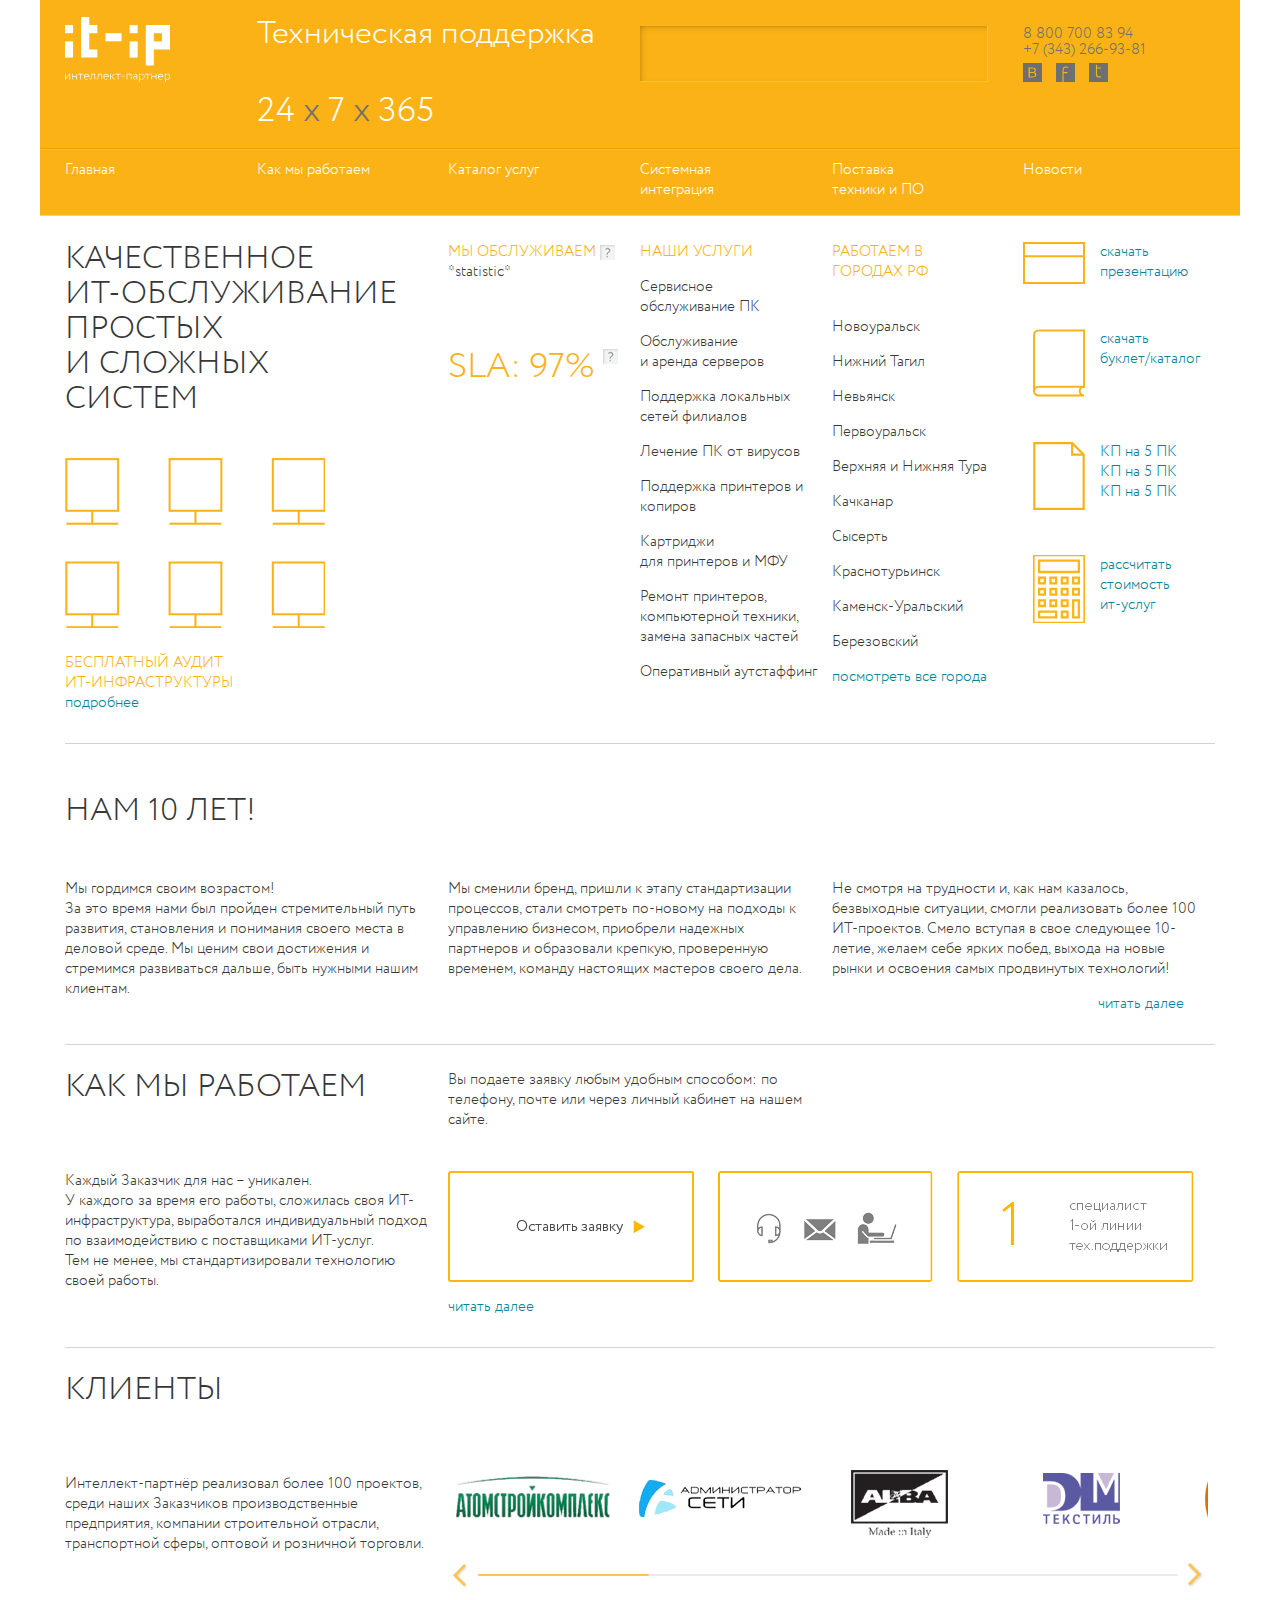
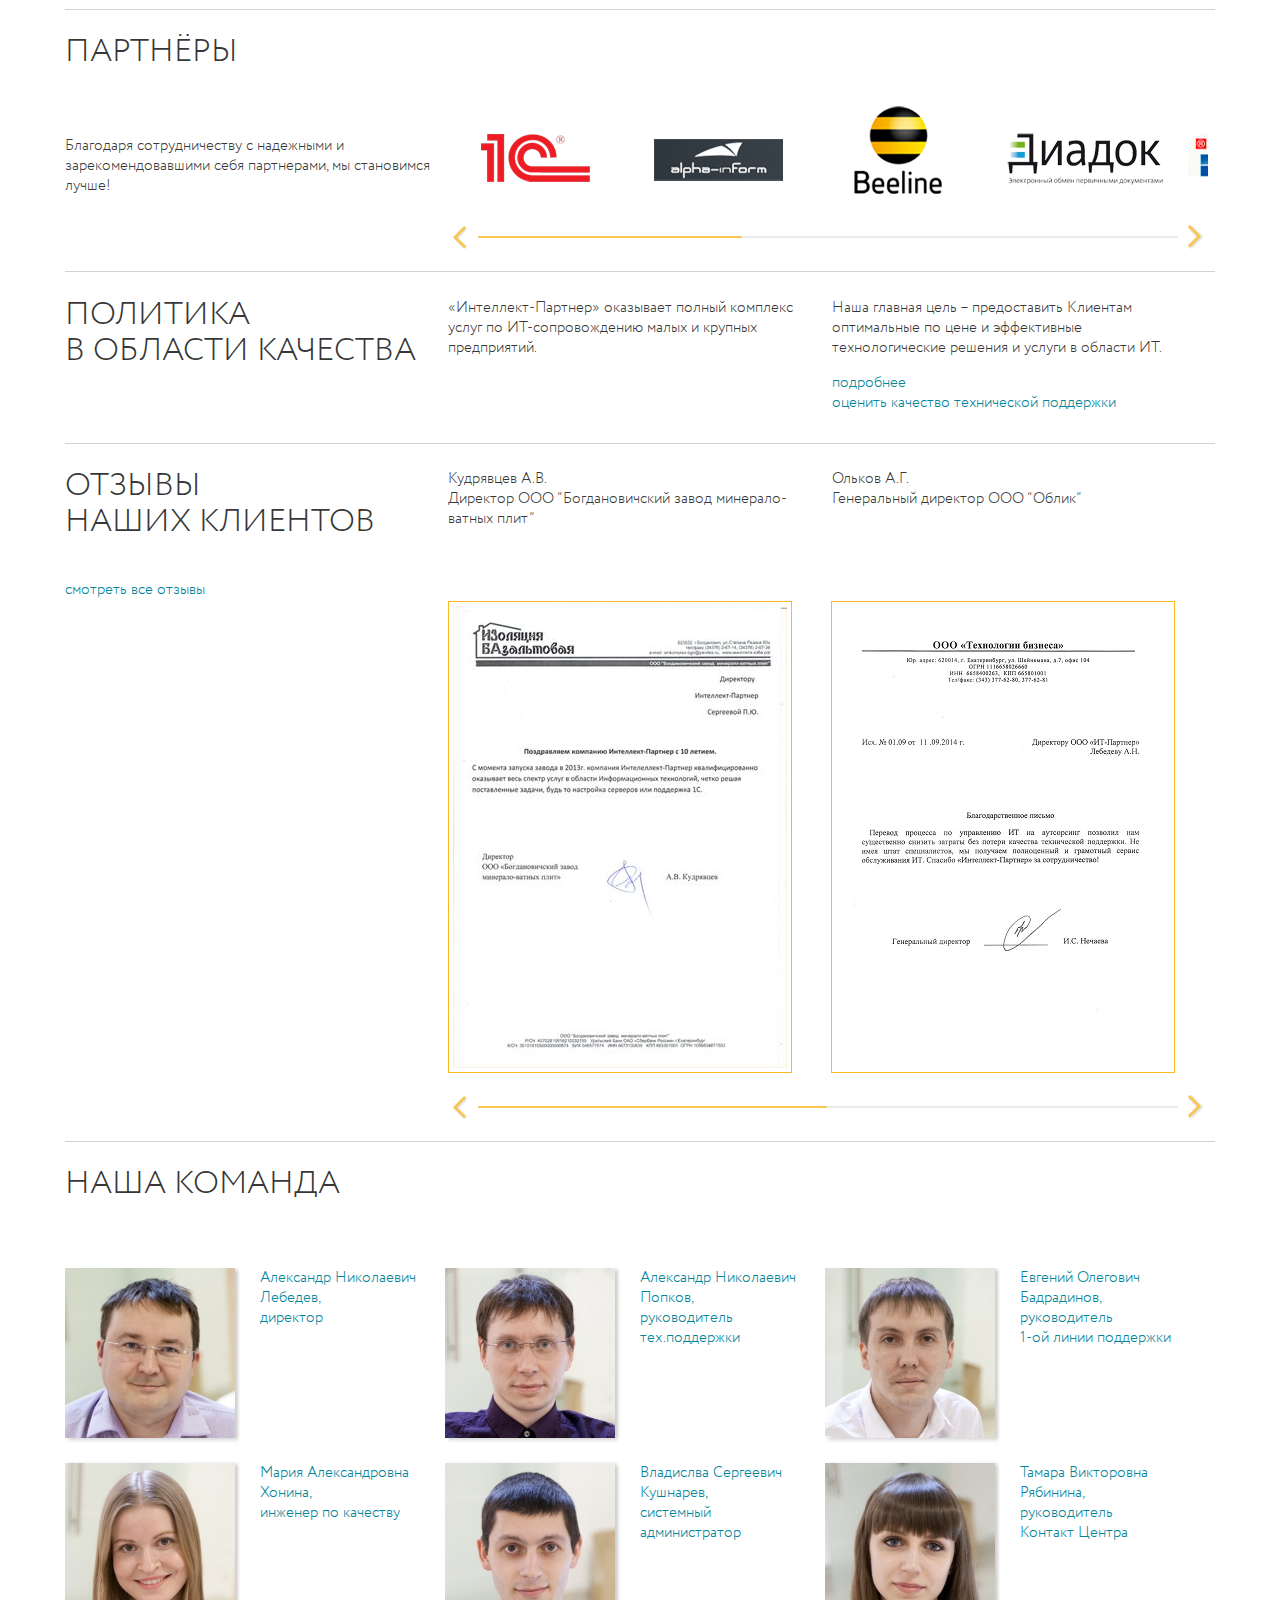
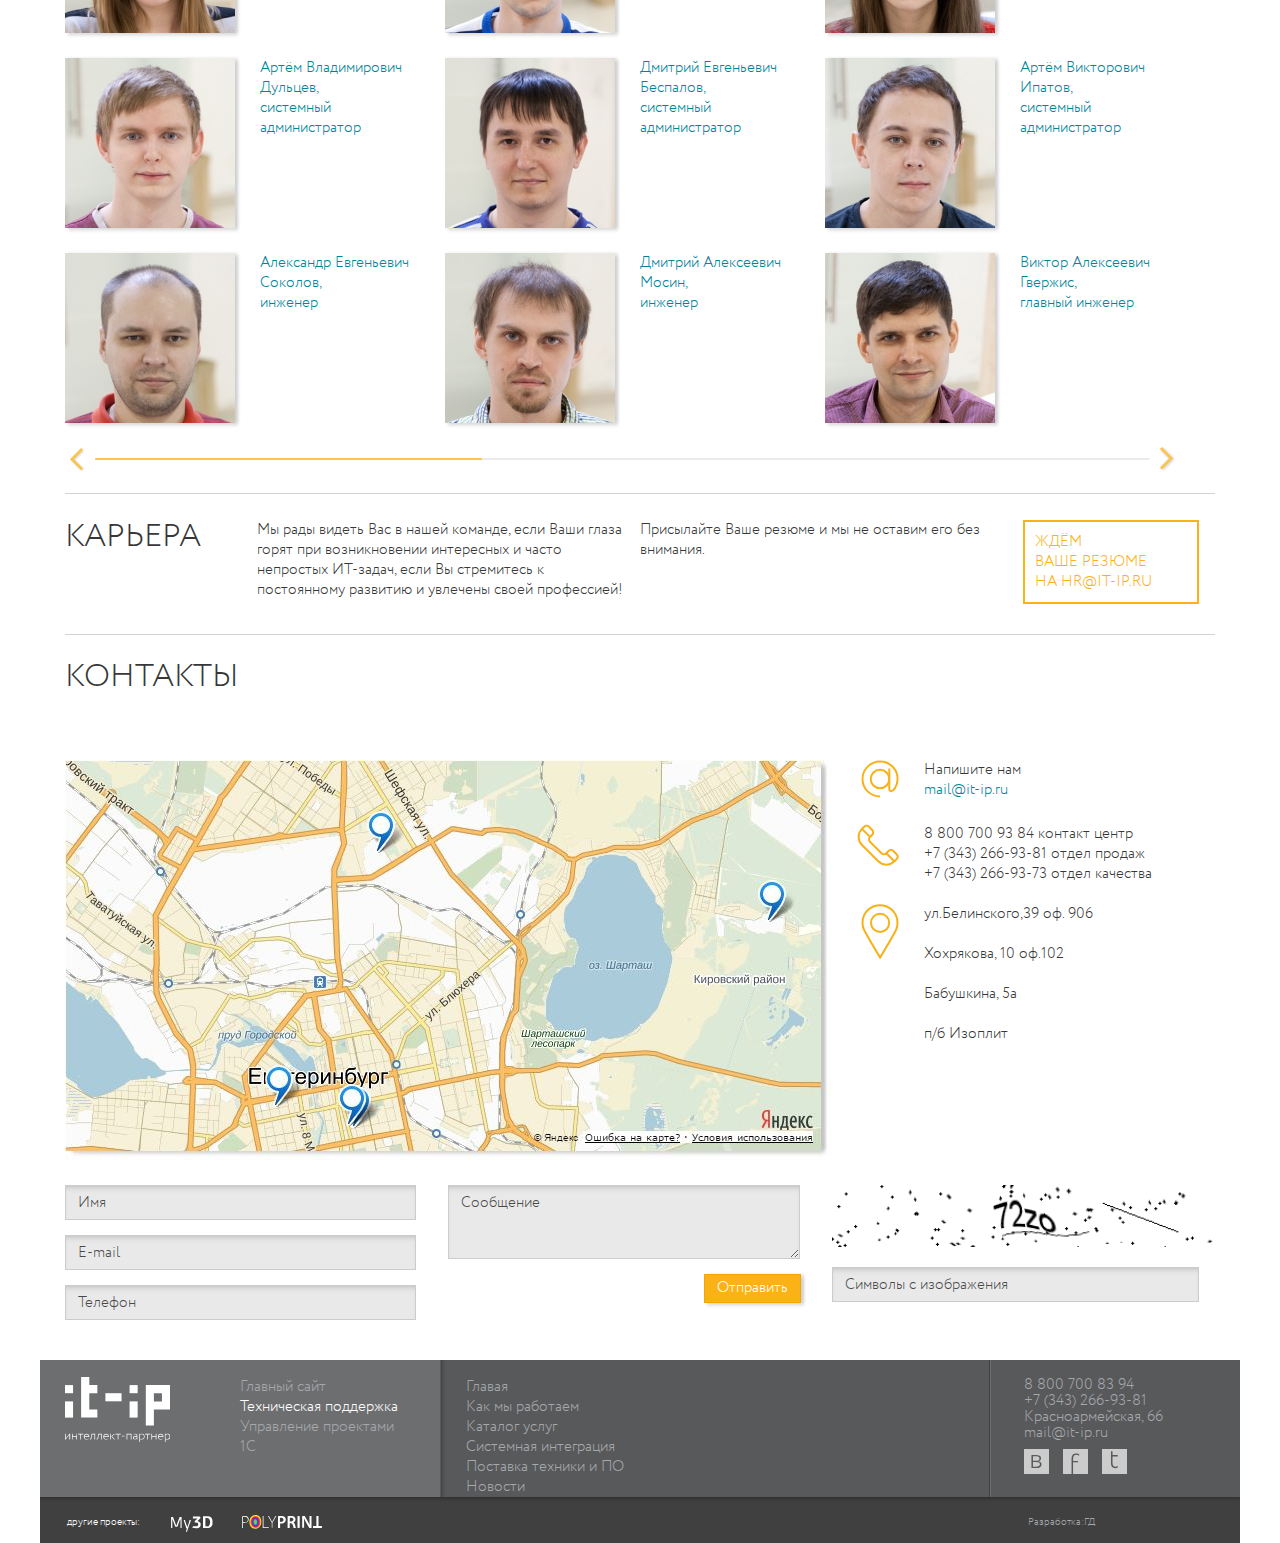
==== commit 346e4891: "calc_update" ====
--- a/index.html
+++ b/index.html
@@ -2,8 +2,8 @@
 <html lang="RU">
 <head>
   <meta charset="UTF-8">
-  <meta name="description" content="">
-  <meta name="author" content="">
+  <meta name="" content="">
+  <meta name="" content="">
   <title>It-Ip. Техническая поддержка</title>
   <link rel="shortcut icon" href="">
   <link rel="stylesheet" href="css/bootstrap.css">
@@ -145,7 +145,7 @@
           </div>
           <div class="row dwn_text">
             <div id="dwn_calc"></div>
-            <a href="calc.html">рассчитать<br>стоимость<br> ит-услуг</a>
+            <a href="calc2.html">рассчитать<br>стоимость<br> ит-услуг</a>
           </div>
         </div>
       </div>  
--- a/css/style.css
+++ b/css/style.css
@@ -792,7 +792,7 @@
 .count_additional {
   margin-top: 40px;
 }
-.count_additional h5{
+.count_additional h5,h2{
   margin-bottom: 40px;
 }
 .icon_plus{
@@ -833,3 +833,9 @@
 .count_call {
   margin-top: 45px;
 }
+.count_area{
+  margin: 30px 0;
+}
+.collapse_link {
+  color:inherit;
+}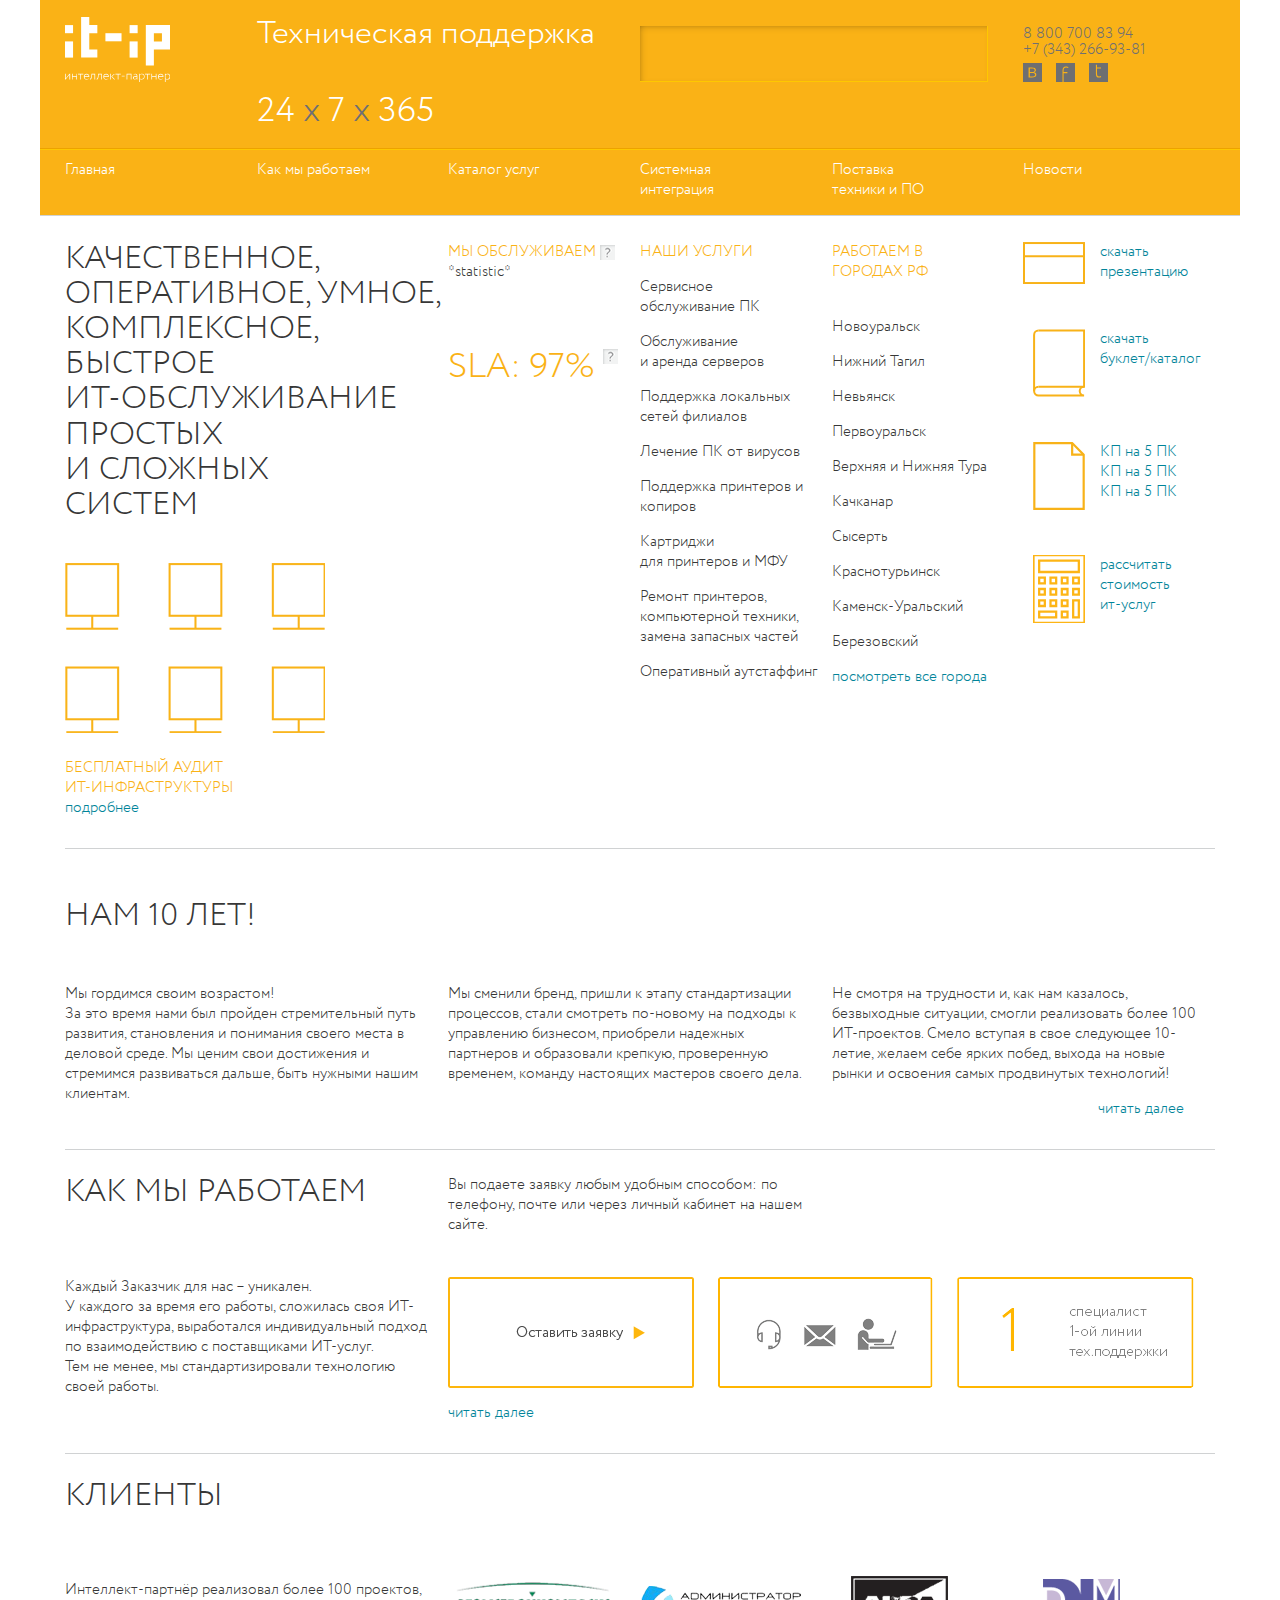
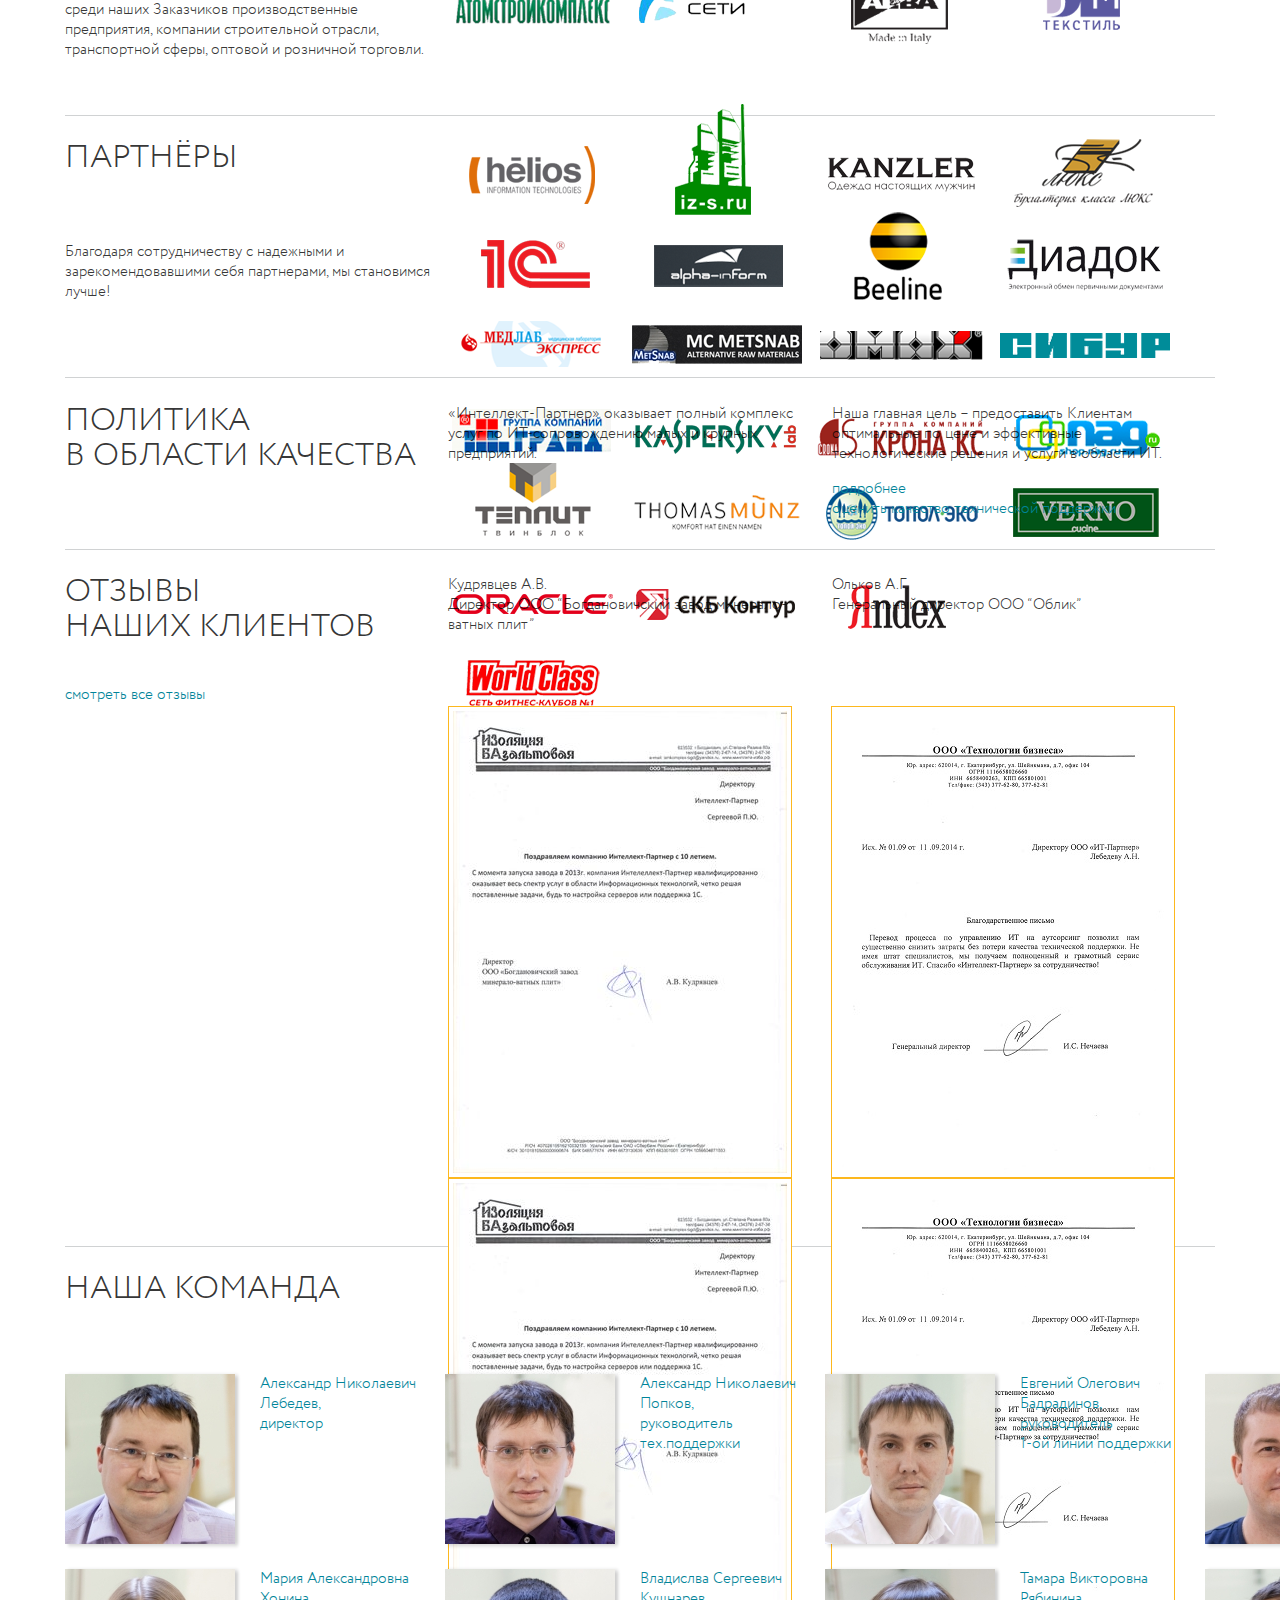
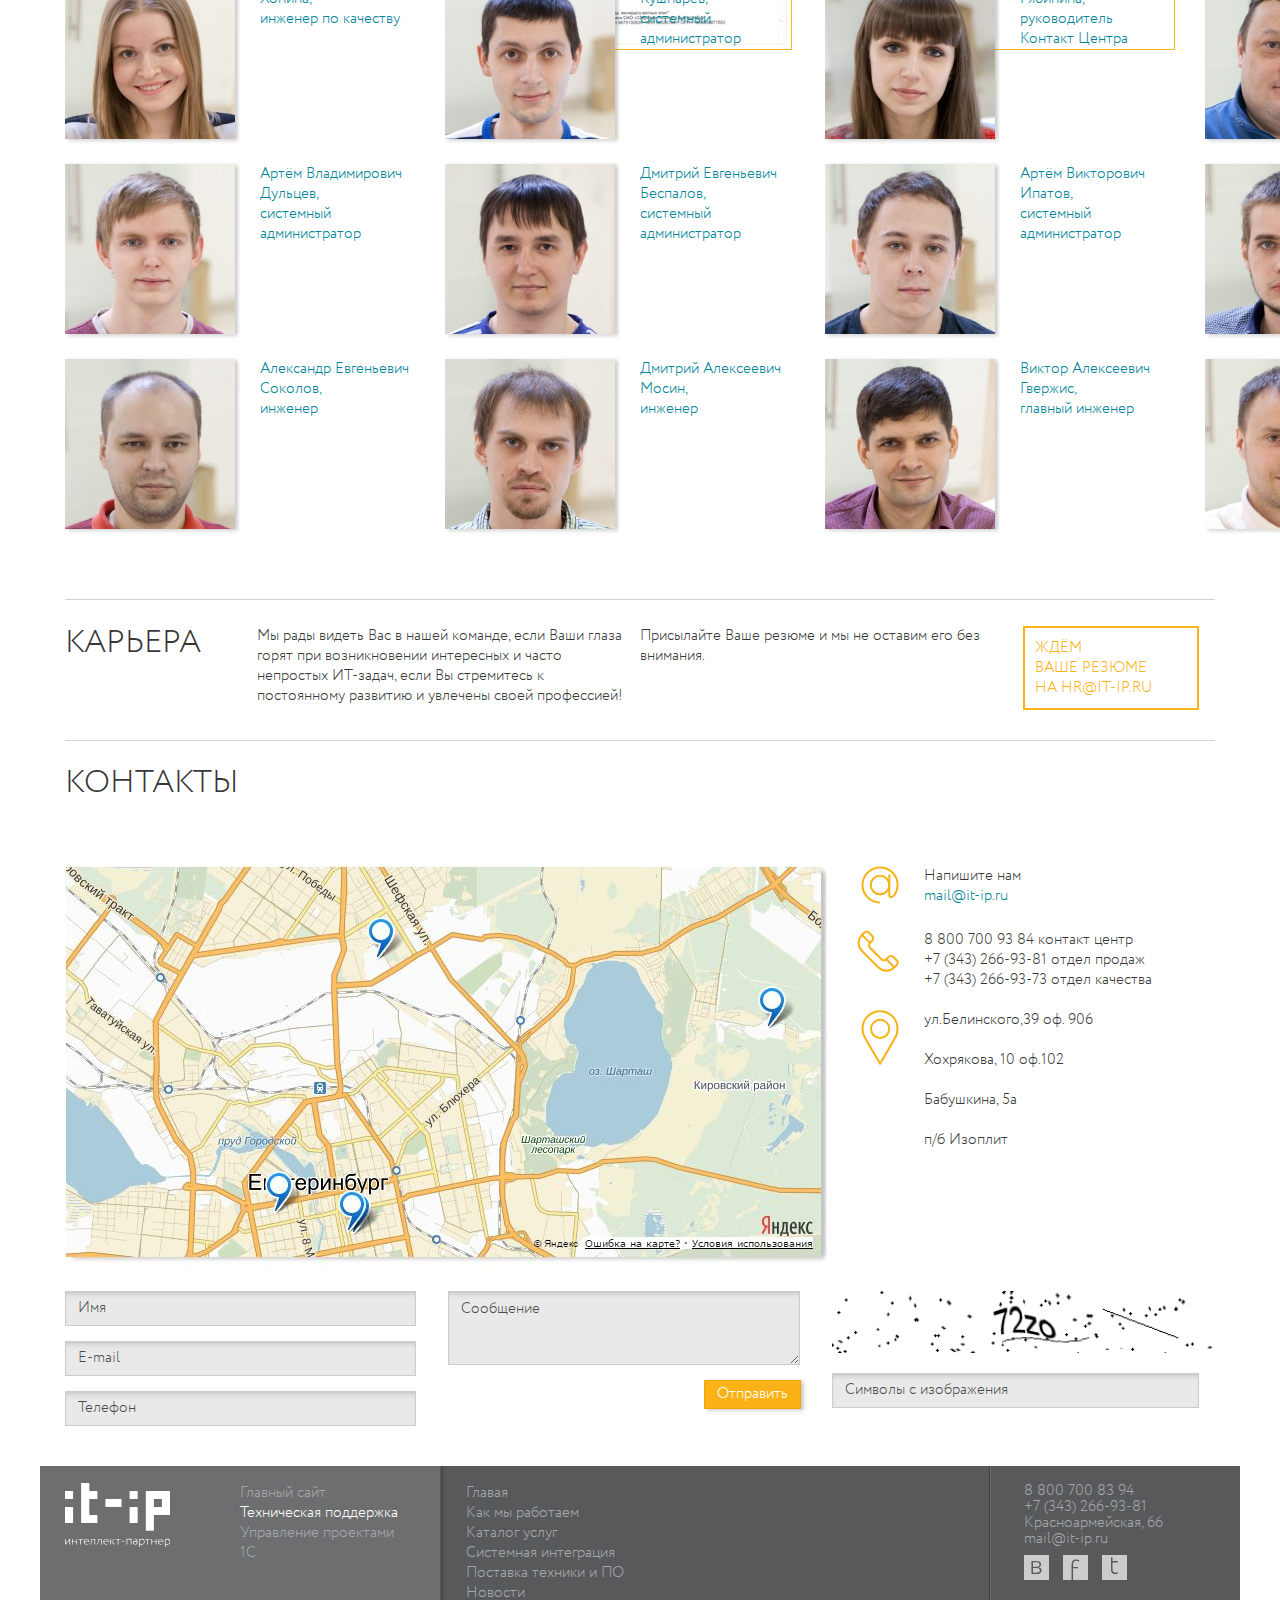
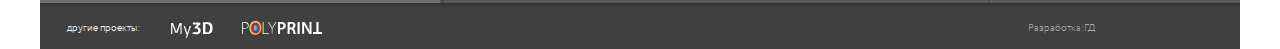
==== commit 48f69cde: "calc_update" ====
--- a/index.html
+++ b/index.html
@@ -11,6 +11,7 @@
   <link rel="stylesheet" href="css/style.css">
   <link rel="stylesheet" href="http://maxcdn.bootstrapcdn.com/font-awesome/4.3.0/css/font-awesome.min.css">
   <link rel="stylesheet" href="css/lightbox.css">
+  <link rel="stylesheet" href="css/selectordie.css">
 
   <!--[if IE]>
     <script src="https://cdn.jsdelivr.net/html5shiv/3.7.2/html5shiv.min.js"></script>
@@ -756,6 +757,7 @@
   <script src="js/jquery.placeholder.min.js"></script>
   <script src="js/jquery.simple-text-rotator.min.js"></script>
   <script src="js/lightbox.min.js"></script>
+  <script src="js/selectordie.min.js"></script>
   <script src="js/main.js"></script>
 </body>
 </html>
--- a/css/style.css
+++ b/css/style.css
@@ -183,6 +183,9 @@
   font-size: 15px;;
   vertical-align: top;
 }
+.checkbox .popover{
+  color:#fab216;
+}
 
 button {
   box-shadow: 3px 3px 3px 0px rgba(0, 0, 0, 0.1), 3px 0 3px 0px rgba(0, 0, 0, 0.1);
@@ -193,6 +196,7 @@
 .glyphicon-menu-left{
   vertical-align: middle;
 }
+
 /*************INPUT PADDING FIX***************/
 
 .form-control::-webkit-input-placeholder {
@@ -212,6 +216,9 @@
   padding-right: 0;
   padding-left: 0;
 }
+/********************CUSTOM SELECT********************/
+
+
 /********************CHECKBOX CODE*******************/
 .checkbox {
   padding-left: 20px;
@@ -231,7 +238,7 @@
   left: 0;
   margin-left: -20px;
   border: 1px solid #cccccc;
-  border-radius: 3px;
+  border-radius: 0px;
   background-color: #fff;
   -webkit-transition: border 0.15s ease-in-out, color 0.15s ease-in-out;
   -o-transition: border 0.15s ease-in-out, color 0.15s ease-in-out;
@@ -255,8 +262,8 @@
   z-index: 1;
 }
 .checkbox input[type="checkbox"]:focus + label::before {
-  outline: thin dotted;
-  outline: 5px auto -webkit-focus-ring-color;
+  outline: 0;
+/*  outline: 5px auto -webkit-focus-ring-color;*/
   outline-offset: -2px;
 }
 .checkbox input[type="checkbox"]:checked + label::after {
@@ -299,11 +306,12 @@
   color: #fff;
 }
 .checkbox-warning input[type="checkbox"]:checked + label::before {
-  background-color: #FAB216;
-  border-color: #FAB216;
+  background-color: rgba(204, 204, 204, 0.3);
+  border-color: rgba(204, 204, 204, 0.3);
+  box-shadow: inset 1px 1px 1px 0px rgba(0,0,0,0.3);
 }
 .checkbox-warning input[type="checkbox"]:checked + label::after {
-  color: #fff;
+  color:#FAB216; 
 }
 .checkbox-success input[type="checkbox"]:checked + label::before {
   background-color: #5cb85c;
@@ -792,7 +800,7 @@
 .count_additional {
   margin-top: 40px;
 }
-.count_additional h5,h2{
+.count_additional h5, h2{
   margin-bottom: 40px;
 }
 .icon_plus{
@@ -838,4 +846,4 @@
 }
 .collapse_link {
   color:inherit;
-}+}
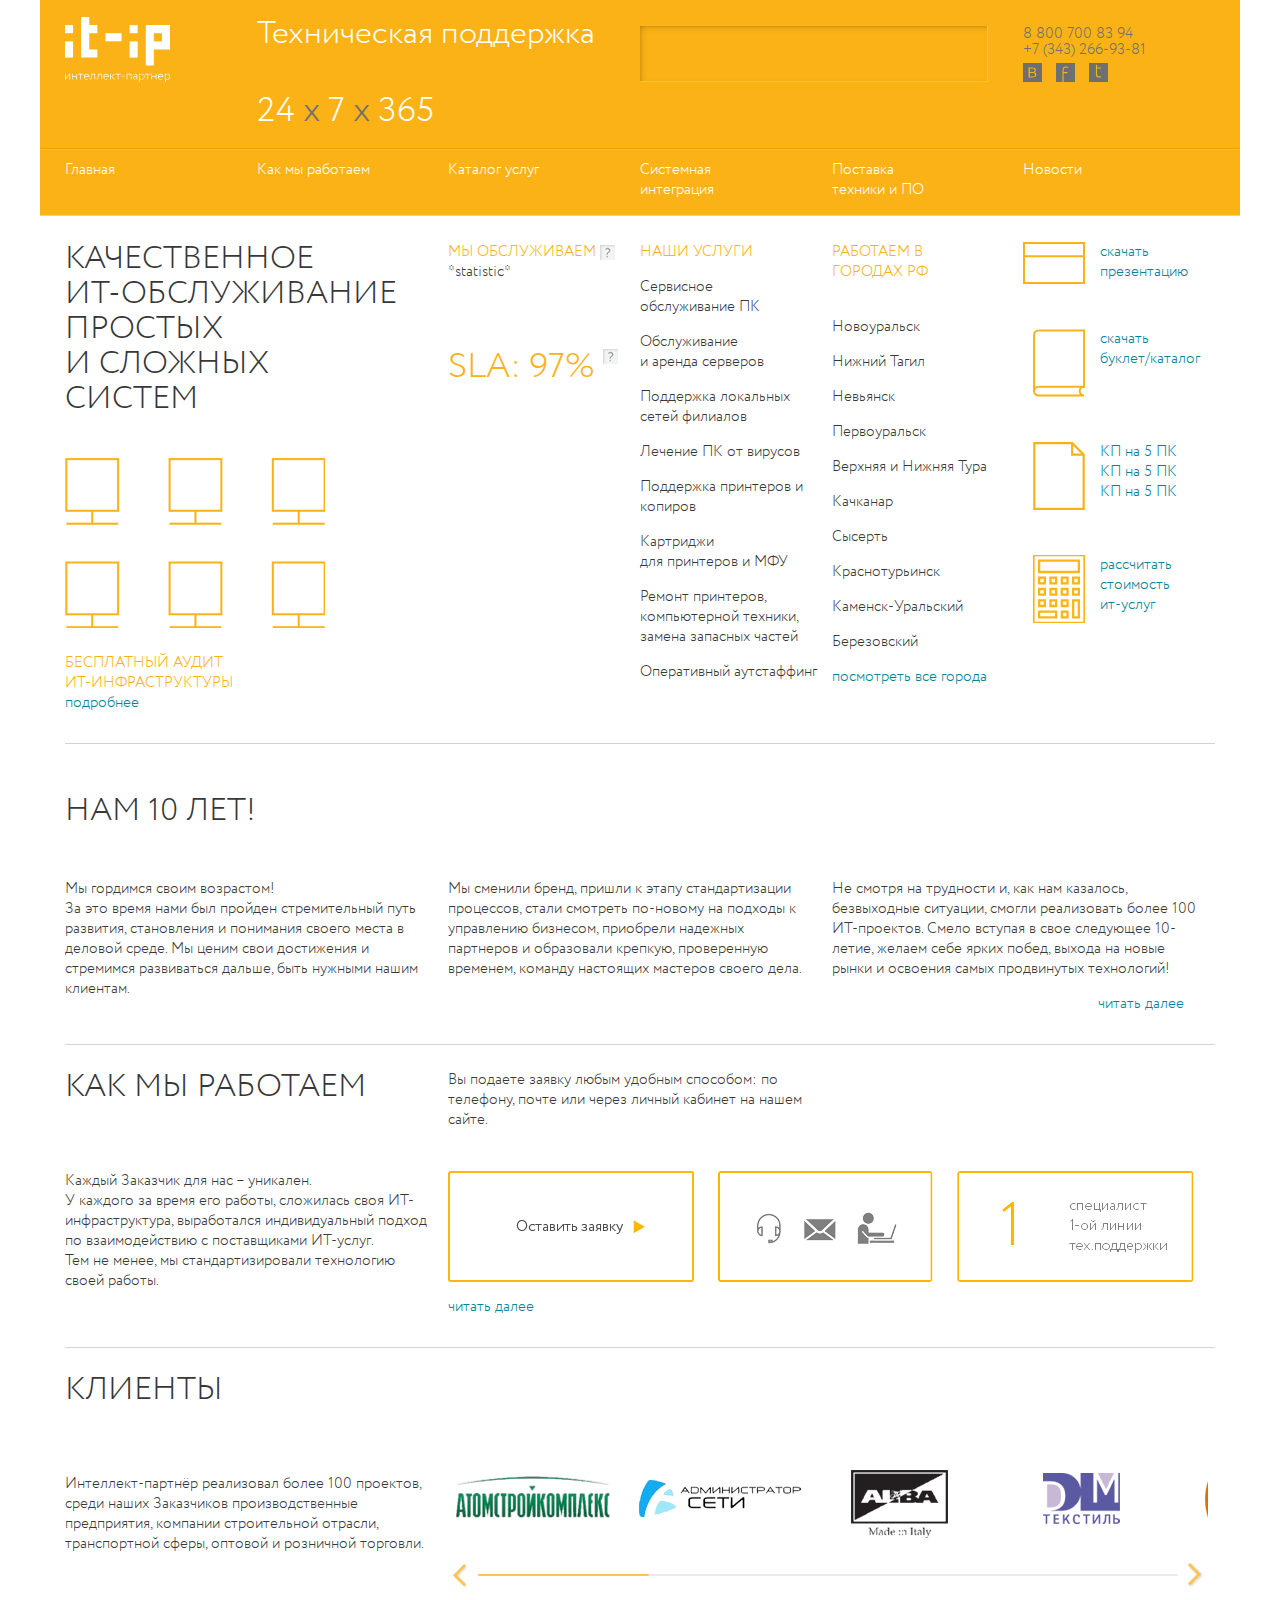
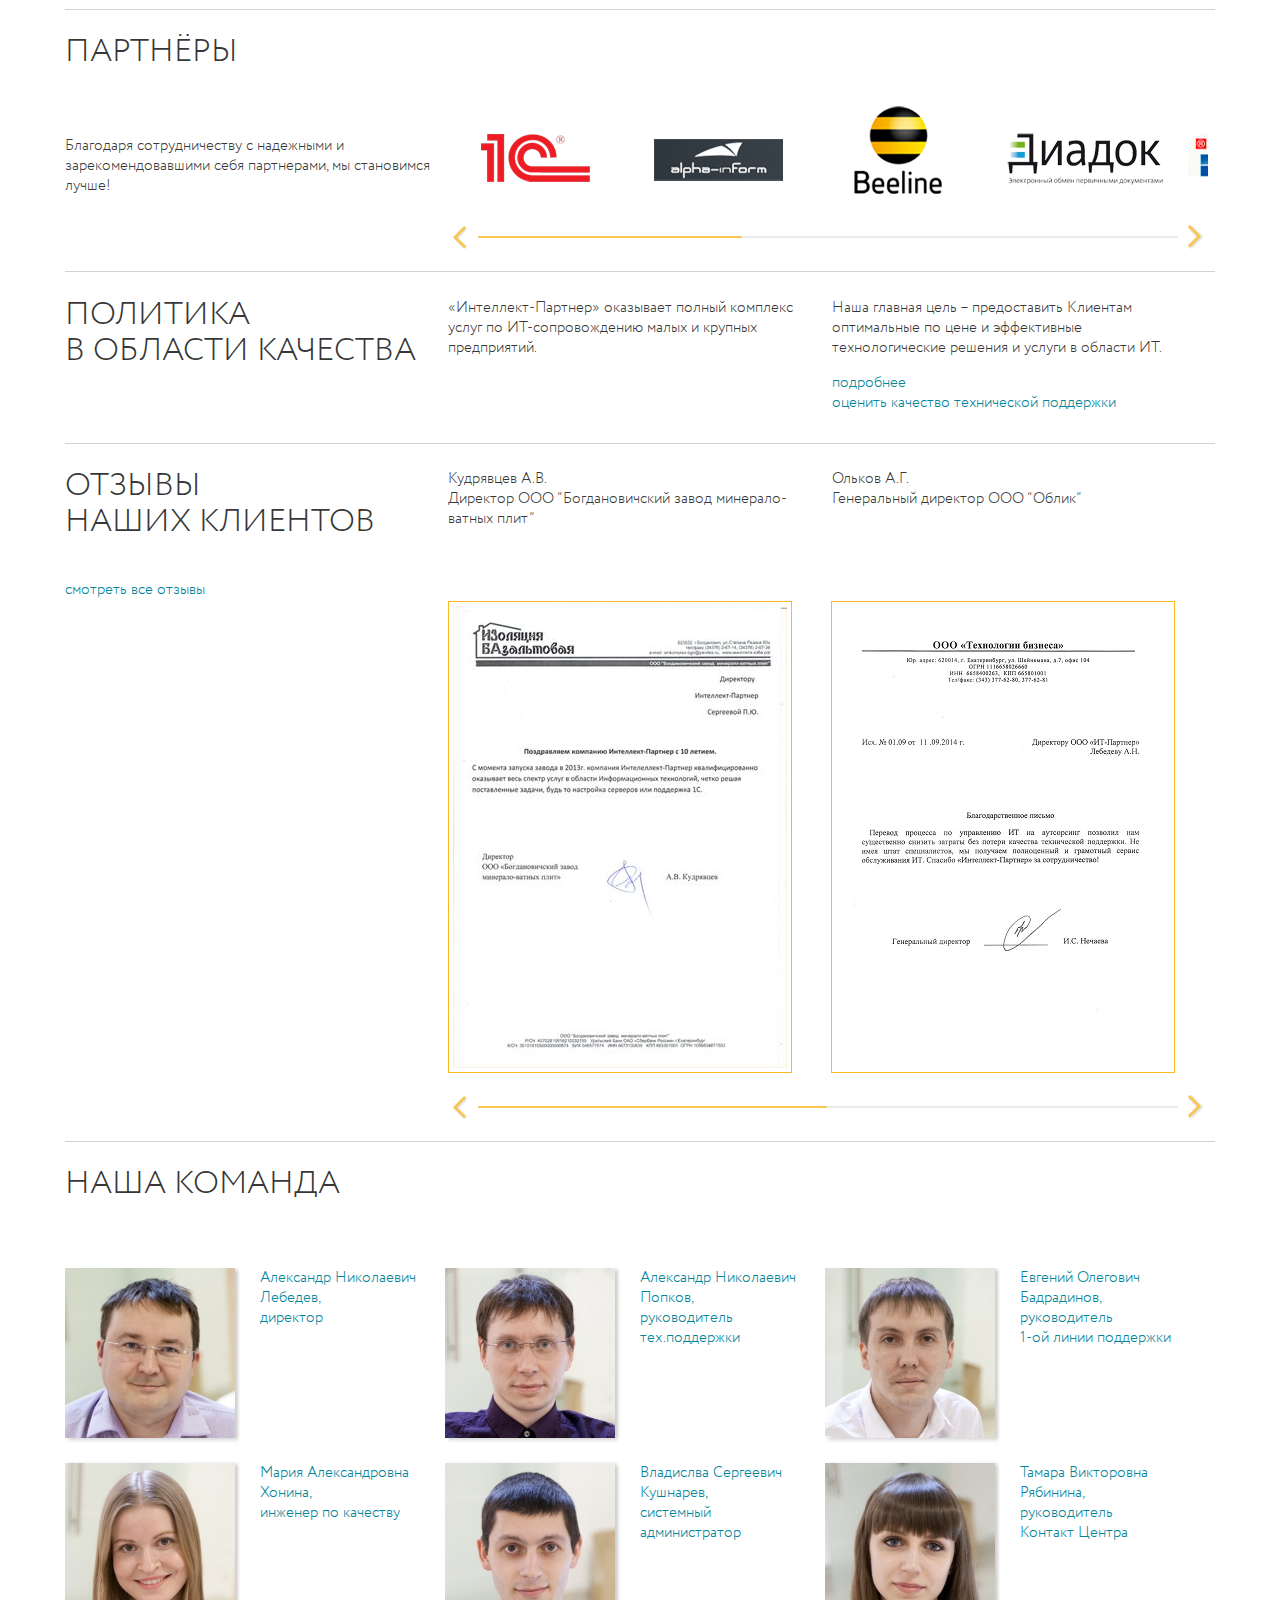
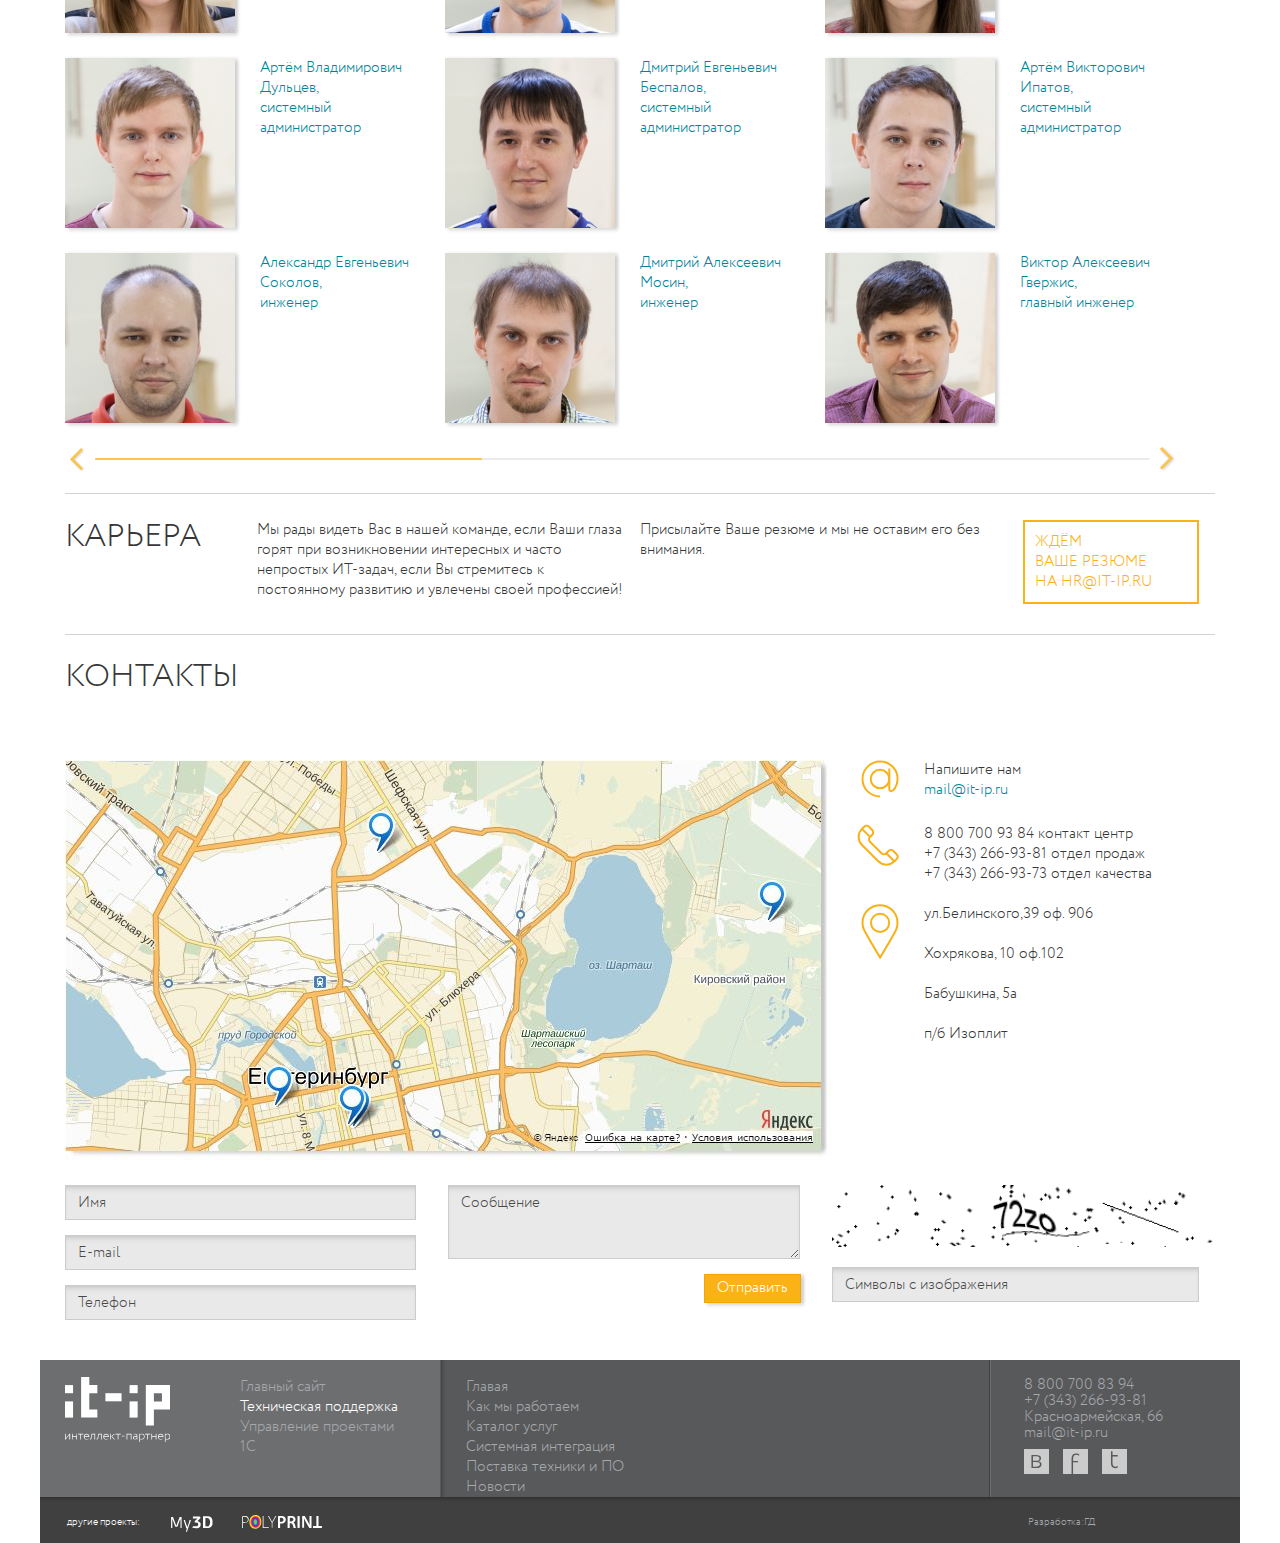
==== commit 33afad2b: "rotate_fix" ====
--- a/index.html
+++ b/index.html
@@ -67,7 +67,7 @@
     <div class="row line">
       <div class="col-xs-4">
         <h2 class="text-uppercase">
-          <span class="rotate">качественное, оперативное, умное, комплексное, быстрое</span><br>
+          <span id="js-rotating">качественное, оперативное, умное, комплексное, быстрое</span><br>
           ит-обслуживание<br>
           простых <br>
           и сложных <br>
@@ -755,7 +755,7 @@
   <script src="js/bootstrap.min.js"></script>  
   <script src="js/jquery.mCustomScrollbar.concat.min.js"></script>
   <script src="js/jquery.placeholder.min.js"></script>
-  <script src="js/jquery.simple-text-rotator.min.js"></script>
+  <script src="js/morphext.min.js"></script>
   <script src="js/lightbox.min.js"></script>
   <script src="js/selectordie.min.js"></script>
   <script src="js/main.js"></script>
--- a/css/style.css
+++ b/css/style.css
@@ -1,110 +1,335 @@
 /*****************ROTATING TEXT PLUGIN CSS****************/
-.rotating {
-  display: inline-block;
-  -webkit-transform-style: preserve-3d;
-  -moz-transform-style: preserve-3d;
-  -ms-transform-style: preserve-3d;
-  -o-transform-style: preserve-3d;
-  transform-style: preserve-3d;
-  -webkit-transform: rotateX(0) rotateY(0) rotateZ(0);
-  -moz-transform: rotateX(0) rotateY(0) rotateZ(0);
-  -ms-transform: rotateX(0) rotateY(0) rotateZ(0);
-  -o-transform: rotateX(0) rotateY(0) rotateZ(0);
-  transform: rotateX(0) rotateY(0) rotateZ(0);
-  -webkit-transition: 0.5s;
-  -moz-transition: 0.5s;
-  -ms-transition: 0.5s;
-  -o-transition: 0.5s;
-  transition: 0.5s;
-}
-
-.rotating.flip {
-  position: relative;
-}
-
-.rotating .front, .rotating .back {
-  left: 0;
-  top: 0;
-  -webkit-backface-visibility: hidden;
-  -moz-backface-visibility: hidden;
-  -ms-backface-visibility: hidden;
-  -o-backface-visibility: hidden;
-  backface-visibility: hidden;
-}
-
-.rotating .front {
-  position: absolute;
-  display: inline-block;
-  -webkit-transform: translate3d(0,0,1px);
-  -moz-transform: translate3d(0,0,1px);
-  -ms-transform: translate3d(0,0,1px);
-  -o-transform: translate3d(0,0,1px);
-  transform: translate3d(0,0,1px);
-}
-
-.rotating.flip .front {
-  z-index: 1;
-}
-
-.rotating .back {
-  display: block;
-  opacity: 0;
-}
-
-.rotating.spin {
-  -webkit-transform: rotate(360deg) scale(0);
-  -moz-transform: rotate(360deg) scale(0);
-  -ms-transform: rotate(360deg) scale(0);
-  -o-transform: rotate(360deg) scale(0);
-  transform: rotate(360deg) scale(0);
-}
-
-
-
-.rotating.flip .back {
-  z-index: 2;
-  display: block;
-  opacity: 1;
-  
-  -webkit-transform: rotateY(180deg) translate3d(0,0,0);
-  -moz-transform: rotateY(180deg) translate3d(0,0,0);
-  -ms-transform: rotateY(180deg) translate3d(0,0,0);
-  -o-transform: rotateY(180deg) translate3d(0,0,0);
-  transform: rotateY(180deg) translate3d(0,0,0);
-}
-
-.rotating.flip.up .back {
-  -webkit-transform: rotateX(180deg) translate3d(0,0,0);
-  -moz-transform: rotateX(180deg) translate3d(0,0,0);
-  -ms-transform: rotateX(180deg) translate3d(0,0,0);
-  -o-transform: rotateX(180deg) translate3d(0,0,0);
-  transform: rotateX(180deg) translate3d(0,0,0);
-}
-
-.rotating.flip.cube .front {
-  -webkit-transform: translate3d(0,0,100px) scale(0.9,0.9);
-  -moz-transform: translate3d(0,0,100px) scale(0.85,0.85);
-  -ms-transform: translate3d(0,0,100px) scale(0.85,0.85);
-  -o-transform: translate3d(0,0,100px) scale(0.85,0.85);
-  transform: translate3d(0,0,100px) scale(0.85,0.85);
-}
-
-.rotating.flip.cube .back {
-  -webkit-transform: rotateY(180deg) translate3d(0,0,100px) scale(0.9,0.9);
-  -moz-transform: rotateY(180deg) translate3d(0,0,100px) scale(0.85,0.85);
-  -ms-transform: rotateY(180deg) translate3d(0,0,100px) scale(0.85,0.85);
-  -o-transform: rotateY(180deg) translate3d(0,0,100px) scale(0.85,0.85);
-  transform: rotateY(180deg) translate3d(0,0,100px) scale(0.85,0.85);
-}
-
-.rotating.flip.cube.up .back {
-  -webkit-transform: rotateX(180deg) translate3d(0,0,100px) scale(0.9,0.9);
-  -moz-transform: rotateX(180deg) translate3d(0,0,100px) scale(0.85,0.85);
-  -ms-transform: rotateX(180deg) translate3d(0,0,100px) scale(0.85,0.85);
-  -o-transform: rotateX(180deg) translate3d(0,0,100px) scale(0.85,0.85);
-  transform: rotateX(180deg) translate3d(0,0,100px) scale(0.85,0.85);
-}
-
+.animated.flipOutX,
+.animated.flipOutY {
+  -webkit-animation-duration: .75s;
+  animation-duration: .75s;
+}
+.animated {
+  -webkit-animation-duration: 1s;
+  animation-duration: 1s;
+  -webkit-animation-fill-mode: both;
+  animation-fill-mode: both;
+}
+
+@-webkit-keyframes flip {
+  0% {
+    -webkit-transform: perspective(400px) rotate3d(0, 1, 0, -360deg);
+    transform: perspective(400px) rotate3d(0, 1, 0, -360deg);
+    -webkit-animation-timing-function: ease-out;
+    animation-timing-function: ease-out;
+  }
+
+  40% {
+    -webkit-transform: perspective(400px) translate3d(0, 0, 150px) rotate3d(0, 1, 0, -190deg);
+    transform: perspective(400px) translate3d(0, 0, 150px) rotate3d(0, 1, 0, -190deg);
+    -webkit-animation-timing-function: ease-out;
+    animation-timing-function: ease-out;
+  }
+
+  50% {
+    -webkit-transform: perspective(400px) translate3d(0, 0, 150px) rotate3d(0, 1, 0, -170deg);
+    transform: perspective(400px) translate3d(0, 0, 150px) rotate3d(0, 1, 0, -170deg);
+    -webkit-animation-timing-function: ease-in;
+    animation-timing-function: ease-in;
+  }
+
+  80% {
+    -webkit-transform: perspective(400px) scale3d(.95, .95, .95);
+    transform: perspective(400px) scale3d(.95, .95, .95);
+    -webkit-animation-timing-function: ease-in;
+    animation-timing-function: ease-in;
+  }
+
+  100% {
+    -webkit-transform: perspective(400px);
+    transform: perspective(400px);
+    -webkit-animation-timing-function: ease-in;
+    animation-timing-function: ease-in;
+  }
+}
+
+@keyframes flip {
+  0% {
+    -webkit-transform: perspective(400px) rotate3d(0, 1, 0, -360deg);
+    transform: perspective(400px) rotate3d(0, 1, 0, -360deg);
+    -webkit-animation-timing-function: ease-out;
+    animation-timing-function: ease-out;
+  }
+
+  40% {
+    -webkit-transform: perspective(400px) translate3d(0, 0, 150px) rotate3d(0, 1, 0, -190deg);
+    transform: perspective(400px) translate3d(0, 0, 150px) rotate3d(0, 1, 0, -190deg);
+    -webkit-animation-timing-function: ease-out;
+    animation-timing-function: ease-out;
+  }
+
+  50% {
+    -webkit-transform: perspective(400px) translate3d(0, 0, 150px) rotate3d(0, 1, 0, -170deg);
+    transform: perspective(400px) translate3d(0, 0, 150px) rotate3d(0, 1, 0, -170deg);
+    -webkit-animation-timing-function: ease-in;
+    animation-timing-function: ease-in;
+  }
+
+  80% {
+    -webkit-transform: perspective(400px) scale3d(.95, .95, .95);
+    transform: perspective(400px) scale3d(.95, .95, .95);
+    -webkit-animation-timing-function: ease-in;
+    animation-timing-function: ease-in;
+  }
+
+  100% {
+    -webkit-transform: perspective(400px);
+    transform: perspective(400px);
+    -webkit-animation-timing-function: ease-in;
+    animation-timing-function: ease-in;
+  }
+}
+
+.animated.flip {
+  -webkit-backface-visibility: visible;
+  backface-visibility: visible;
+  -webkit-animation-name: flip;
+  animation-name: flip;
+}
+
+@-webkit-keyframes flipInX {
+  0% {
+    -webkit-transform: perspective(400px) rotate3d(1, 0, 0, 90deg);
+    transform: perspective(400px) rotate3d(1, 0, 0, 90deg);
+    -webkit-animation-timing-function: ease-in;
+    animation-timing-function: ease-in;
+    opacity: 0;
+  }
+
+  40% {
+    -webkit-transform: perspective(400px) rotate3d(1, 0, 0, -20deg);
+    transform: perspective(400px) rotate3d(1, 0, 0, -20deg);
+    -webkit-animation-timing-function: ease-in;
+    animation-timing-function: ease-in;
+  }
+
+  60% {
+    -webkit-transform: perspective(400px) rotate3d(1, 0, 0, 10deg);
+    transform: perspective(400px) rotate3d(1, 0, 0, 10deg);
+    opacity: 1;
+  }
+
+  80% {
+    -webkit-transform: perspective(400px) rotate3d(1, 0, 0, -5deg);
+    transform: perspective(400px) rotate3d(1, 0, 0, -5deg);
+  }
+
+  100% {
+    -webkit-transform: perspective(400px);
+    transform: perspective(400px);
+  }
+}
+
+@keyframes flipInX {
+  0% {
+    -webkit-transform: perspective(400px) rotate3d(1, 0, 0, 90deg);
+    transform: perspective(400px) rotate3d(1, 0, 0, 90deg);
+    -webkit-animation-timing-function: ease-in;
+    animation-timing-function: ease-in;
+    opacity: 0;
+  }
+
+  40% {
+    -webkit-transform: perspective(400px) rotate3d(1, 0, 0, -20deg);
+    transform: perspective(400px) rotate3d(1, 0, 0, -20deg);
+    -webkit-animation-timing-function: ease-in;
+    animation-timing-function: ease-in;
+  }
+
+  60% {
+    -webkit-transform: perspective(400px) rotate3d(1, 0, 0, 10deg);
+    transform: perspective(400px) rotate3d(1, 0, 0, 10deg);
+    opacity: 1;
+  }
+
+  80% {
+    -webkit-transform: perspective(400px) rotate3d(1, 0, 0, -5deg);
+    transform: perspective(400px) rotate3d(1, 0, 0, -5deg);
+  }
+
+  100% {
+    -webkit-transform: perspective(400px);
+    transform: perspective(400px);
+  }
+}
+
+.flipInX {
+  -webkit-backface-visibility: visible !important;
+  backface-visibility: visible !important;
+  -webkit-animation-name: flipInX;
+  animation-name: flipInX;
+}
+
+@-webkit-keyframes flipInY {
+  0% {
+    -webkit-transform: perspective(400px) rotate3d(0, 1, 0, 90deg);
+    transform: perspective(400px) rotate3d(0, 1, 0, 90deg);
+    -webkit-animation-timing-function: ease-in;
+    animation-timing-function: ease-in;
+    opacity: 0;
+  }
+
+  40% {
+    -webkit-transform: perspective(400px) rotate3d(0, 1, 0, -20deg);
+    transform: perspective(400px) rotate3d(0, 1, 0, -20deg);
+    -webkit-animation-timing-function: ease-in;
+    animation-timing-function: ease-in;
+  }
+
+  60% {
+    -webkit-transform: perspective(400px) rotate3d(0, 1, 0, 10deg);
+    transform: perspective(400px) rotate3d(0, 1, 0, 10deg);
+    opacity: 1;
+  }
+
+  80% {
+    -webkit-transform: perspective(400px) rotate3d(0, 1, 0, -5deg);
+    transform: perspective(400px) rotate3d(0, 1, 0, -5deg);
+  }
+
+  100% {
+    -webkit-transform: perspective(400px);
+    transform: perspective(400px);
+  }
+}
+
+@keyframes flipInY {
+  0% {
+    -webkit-transform: perspective(400px) rotate3d(0, 1, 0, 90deg);
+    transform: perspective(400px) rotate3d(0, 1, 0, 90deg);
+    -webkit-animation-timing-function: ease-in;
+    animation-timing-function: ease-in;
+    opacity: 0;
+  }
+
+  40% {
+    -webkit-transform: perspective(400px) rotate3d(0, 1, 0, -20deg);
+    transform: perspective(400px) rotate3d(0, 1, 0, -20deg);
+    -webkit-animation-timing-function: ease-in;
+    animation-timing-function: ease-in;
+  }
+
+  60% {
+    -webkit-transform: perspective(400px) rotate3d(0, 1, 0, 10deg);
+    transform: perspective(400px) rotate3d(0, 1, 0, 10deg);
+    opacity: 1;
+  }
+
+  80% {
+    -webkit-transform: perspective(400px) rotate3d(0, 1, 0, -5deg);
+    transform: perspective(400px) rotate3d(0, 1, 0, -5deg);
+  }
+
+  100% {
+    -webkit-transform: perspective(400px);
+    transform: perspective(400px);
+  }
+}
+
+.flipInY {
+  -webkit-backface-visibility: visible !important;
+  backface-visibility: visible !important;
+  -webkit-animation-name: flipInY;
+  animation-name: flipInY;
+}
+
+@-webkit-keyframes flipOutX {
+  0% {
+    -webkit-transform: perspective(400px);
+    transform: perspective(400px);
+  }
+
+  30% {
+    -webkit-transform: perspective(400px) rotate3d(1, 0, 0, -20deg);
+    transform: perspective(400px) rotate3d(1, 0, 0, -20deg);
+    opacity: 1;
+  }
+
+  100% {
+    -webkit-transform: perspective(400px) rotate3d(1, 0, 0, 90deg);
+    transform: perspective(400px) rotate3d(1, 0, 0, 90deg);
+    opacity: 0;
+  }
+}
+
+@keyframes flipOutX {
+  0% {
+    -webkit-transform: perspective(400px);
+    transform: perspective(400px);
+  }
+
+  30% {
+    -webkit-transform: perspective(400px) rotate3d(1, 0, 0, -20deg);
+    transform: perspective(400px) rotate3d(1, 0, 0, -20deg);
+    opacity: 1;
+  }
+
+  100% {
+    -webkit-transform: perspective(400px) rotate3d(1, 0, 0, 90deg);
+    transform: perspective(400px) rotate3d(1, 0, 0, 90deg);
+    opacity: 0;
+  }
+}
+
+.flipOutX {
+  -webkit-animation-name: flipOutX;
+  animation-name: flipOutX;
+  -webkit-backface-visibility: visible !important;
+  backface-visibility: visible !important;
+}
+
+@-webkit-keyframes flipOutY {
+  0% {
+    -webkit-transform: perspective(400px);
+    transform: perspective(400px);
+  }
+
+  30% {
+    -webkit-transform: perspective(400px) rotate3d(0, 1, 0, -15deg);
+    transform: perspective(400px) rotate3d(0, 1, 0, -15deg);
+    opacity: 1;
+  }
+
+  100% {
+    -webkit-transform: perspective(400px) rotate3d(0, 1, 0, 90deg);
+    transform: perspective(400px) rotate3d(0, 1, 0, 90deg);
+    opacity: 0;
+  }
+}
+
+@keyframes flipOutY {
+  0% {
+    -webkit-transform: perspective(400px);
+    transform: perspective(400px);
+  }
+
+  30% {
+    -webkit-transform: perspective(400px) rotate3d(0, 1, 0, -15deg);
+    transform: perspective(400px) rotate3d(0, 1, 0, -15deg);
+    opacity: 1;
+  }
+
+  100% {
+    -webkit-transform: perspective(400px) rotate3d(0, 1, 0, 90deg);
+    transform: perspective(400px) rotate3d(0, 1, 0, 90deg);
+    opacity: 0;
+  }
+}
+
+.flipOutY {
+  -webkit-backface-visibility: visible !important;
+  backface-visibility: visible !important;
+  -webkit-animation-name: flipOutY;
+  animation-name: flipOutY;
+}
+.morphext > .animated {
+    display: inline-block;
+}
 /*****************CONSTANTS************/
 
 @font-face {
@@ -223,6 +448,7 @@
 .checkbox {
   padding-left: 20px;
 }
+.check{};
 .checkbox label {
   display: inline-block;
   vertical-align: middle;
--- a/css/selectordie.css
+++ b/css/selectordie.css
@@ -0,0 +1,253 @@
+/* ===========================================================
+ *
+ *  Name:          selectordie_dev.css
+ *  Updated:       2014-10-10
+ *  Created by:    Per V @ Vst.mn
+ *  What?:         Base CSS for Select or Die
+ *
+ *  Copyright (c) 2014 Per Vestman
+ *  Dual licensed under the MIT and GPL licenses.
+ *
+ *  No, I don't usually comment my CSS, but in this
+ *  case it might "help" someone.
+ *
+ *  Oddny | Cogs 'n Kegs
+ * =========================================================== */
+
+/* Remove, change to fit your needs */
+@import url(http://fonts.googleapis.com/css?family=Lato:300,700);
+
+.sod_select,
+.sod_select *
+    {
+        -webkit-box-sizing: border-box;
+           -moz-box-sizing: border-box;
+                box-sizing: border-box;
+     -webkit-touch-callout: none;
+       -webkit-user-select: none;
+          -moz-user-select: none;
+           -ms-user-select: none;
+               user-select: none;
+    }
+
+/* The SoD - Please keep this first three lines intact, otherwise all hell will break looooooose */
+.sod_select
+    {
+/*
+        display: inline-block;
+        position: relative;
+        line-height: 1;
+
+        width: 200px;
+        padding: 15px 10px;
+        border: 3px solid #5e5e5e;
+        background: #ffffff;
+        color: #444444;
+        font-size: 11px;
+        font-weight: 700;
+        text-align: left;
+        text-transform: uppercase;
+        outline: 0;
+        outline-offset: -2px; 
+        cursor: default;
+*/
+      display: inline-block;
+      cursor: pointer;
+      outline: 0;
+      outline-offset: -2px; 
+      width: 100%;
+      height: 35px;
+      padding: 10px 10px;
+      font-size: 15px;
+      line-height: 1;
+      color: #666666;
+      background-color: #e9e9e9;
+      background-image: none;
+      border: 1px solid #cccccc;
+      border-radius: 0px;
+      vertical-align: middle;
+      -webkit-box-shadow: inset 0 5px 10px -8px rgba(0, 0, 0, 0.5);
+      box-shadow: inset 0 5px 10px -8px rgba(0, 0, 0, 0.5);
+      -webkit-transition: border-color ease-in-out .15s, box-shadow ease-in-out .15s;
+      -o-transition: border-color ease-in-out .15s, box-shadow ease-in-out .15s;
+      transition: border-color ease-in-out .15s, box-shadow ease-in-out .15s;
+    }
+
+    /* Up/Down arrows */
+    .sod_select:before,
+    .sod_select:after
+        {
+/*            content: "\25B2";*/
+            position: absolute;
+            right: 10px;
+            top: 15px;
+            font-size: 12px;
+            margin-top: 8px;
+            color:#fab216;
+        }
+
+        /* Down arrow */
+        .sod_select:after
+            {
+                content: "\25BC";
+                top: auto;
+                bottom: 12px;
+            }
+
+    /* Change the border color on hover, focus and when open */
+/*
+    .sod_select:hover,
+    .sod_select.open,
+    .sod_select.focus { border-color: #000000; }
+
+        .sod_select.open { color: #919191; }
+        .sod_select.focus { box-shadow: 0 0 5px rgba(0,0,0,.2); }
+*/
+
+    /* When the entire SoD is disabled, go crazy! */
+    .sod_select.disabled
+        {
+            border-color: #828282;
+            color: #b2b2b2;
+            cursor: not-allowed;
+        }
+
+    /* The "label", or whatever we should call it. Keep the first three lines for truncating. */
+    .sod_select .sod_label
+        {
+            display: block;
+            overflow: hidden;
+            white-space: nowrap;
+            text-overflow: ellipsis;
+
+            padding-right: 15px;
+        }
+
+        .sod_select .sod_prefix { /* Use this if you're using a prefix and want to style it */ }
+        .sod_select .sod_placeholder { /* Use this if you're using a placeholder and want to style it */ }
+
+
+
+    /* Options list wrapper */
+    .sod_select .sod_list_wrapper
+        {
+            position: absolute;
+            top: 100%;
+            left: 0;
+            display: none;
+            height: auto;
+            width: 100%;
+            margin: 0;
+            background: #ffffff;
+            border: 1px solid #cccccc;
+            outline: 0;
+            border-top: none;
+            color: #444444;
+            font-weight: 300;
+            z-index: 1;
+        }
+
+        /* Shows the option list (don't edit) */
+        .sod_select.open .sod_list_wrapper { display: block;  }
+
+        /* Don't display the options when  */
+        .sod_select.disabled.open .sod_list_wrapper { display: none;  }
+
+        /* When the option list is displayed above the SoD */
+        .sod_select.above .sod_list_wrapper
+            {
+                top: auto;
+                bottom: 100%;
+                border-top: 1px solid #cccccc;
+                border-bottom: none;
+            }
+
+    /* Options list container */
+    .sod_select .sod_list
+        {
+            display: block;
+            overflow-y: auto;
+            padding: 0;
+            margin: 0;
+        }
+
+        /* All the options. Keep the first three lines for truncating... */
+        .sod_select .sod_option
+            {
+                display: block;
+                overflow: hidden;
+                white-space: nowrap;
+                text-overflow: ellipsis;
+
+                position: relative;
+                padding: 10px 10px;
+                list-style-type: none;
+            }
+
+            /* Optgroups */
+            .sod_select .sod_option.optgroup,
+            .sod_select .sod_option.optgroup.disabled
+                {
+                    background: inherit;
+                    color: #939393;
+                    font-size: 10px;
+                    font-style: italic;
+                }
+
+                /* Children of an optgroup */
+                .sod_select .sod_option.groupchild { padding-left: 20px; }
+
+            /* Used together with placeholderOption / data-placeholder-option */
+            .sod_select .sod_option.is-placeholder {
+                display: none;
+            }
+
+            /* Disabled option */
+            .sod_select .sod_option.disabled
+                {
+                    background: inherit;
+                    color: #cccccc;
+                }
+
+            /* Hover state for options, also used when a user uses his/hers up/down keys */
+            .sod_select .sod_option.active
+                {
+                    background: #f7f7f7;
+                    color: #333333;
+                }
+
+            /*Make room for the check mark */
+            .sod_select .sod_option.selected
+                {
+                    font-weight: 700;
+                    padding-right: 25px;
+                }
+
+                
+
+                /* Add a .no_highlight class to you SoD to hide the check mark and don't bold the option */
+                .sod_select.no_highlight .sod_option.selected { font-weight: 300; }
+                .sod_select.no_highlight .sod_option.selected:before { display: none; }
+
+            .sod_select .sod_option.link { /* If data-link is set on a specific option */ }
+            .sod_select .sod_option.linkexternal { /* If data-link-external is set on a specific option */ }
+
+
+
+    /* Hide native select */
+    .sod_select select { display: none !important; }
+
+        /* The native select in touch mode. Keep this first line. Sorry, keep everything. */
+        .sod_select.touch select
+            {
+                -webkit-appearance: menulist-button;
+
+                position: absolute;
+                top: 0;
+                left: 0;
+                display: block !important;
+                height: 100%;
+                width: 100%;
+                opacity: 0;
+                z-index: 1;
+            }
